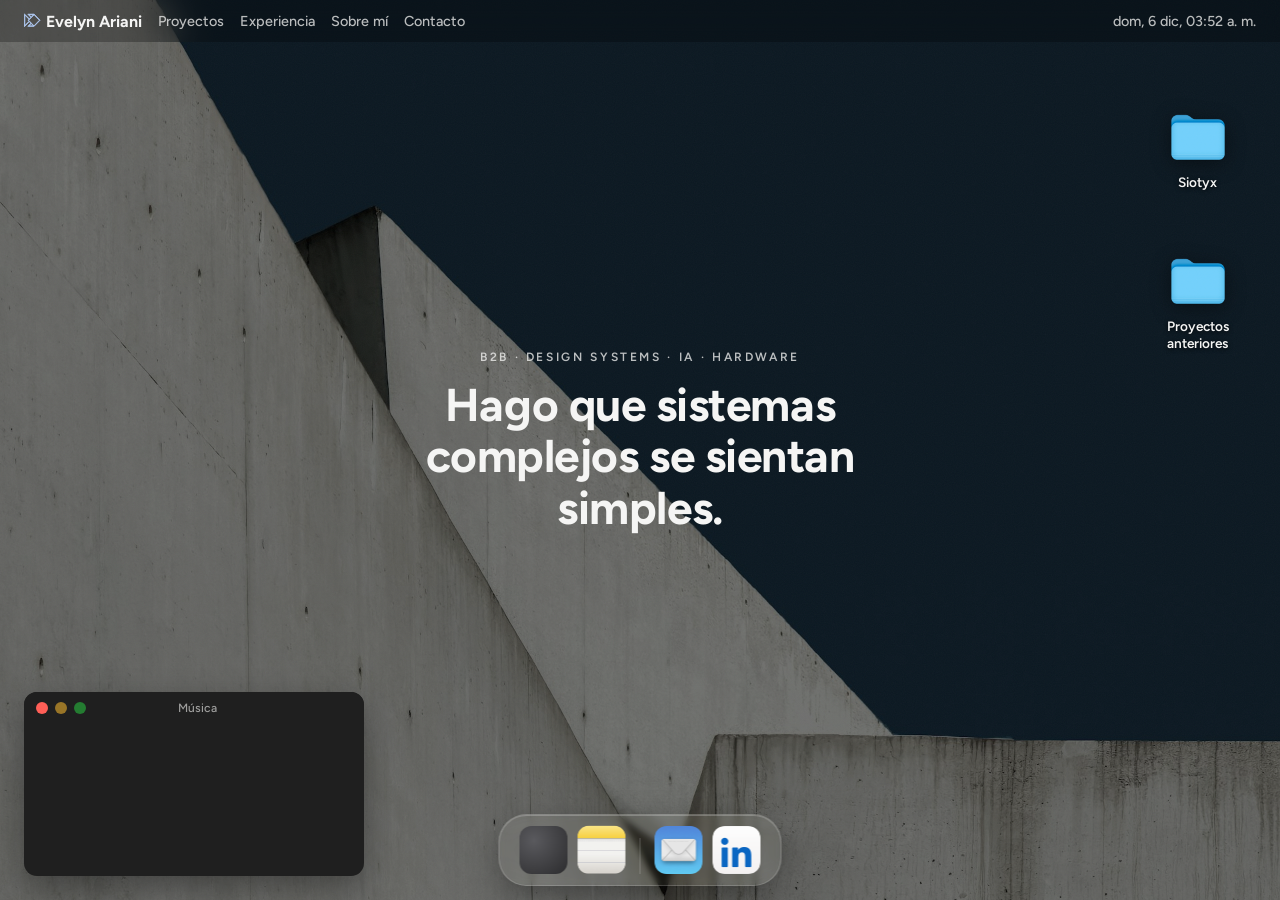
==== index.html @ d2973229 "Cambio texto home y tile mobile" ====
<!DOCTYPE html>
<html lang="es">
<head>
  <meta charset="UTF-8">
  <meta name="viewport" content="width=device-width, initial-scale=1.0">
  <title>Evelyn Ariani · Diseñadora UX/UI · B2B + Hardware</title>
  <meta name="description" content="Diseño productos para sistemas B2B complejos conectados a hardware, integrando arquitectura, design system y desarrollo en una misma mirada. Un proceso potenciado por IA para simplificar complejidad.">

  <!-- ═══ OPEN GRAPH ═══
       Es lo que leen LinkedIn / WhatsApp / Slack cuando pegás el link.
       Sin estas etiquetas el preview sale como una tarjeta vacía.
       Las URLs de og: TIENEN que ser absolutas: el bot que las lee no está
       "dentro" del sitio, así que una ruta relativa no la puede resolver. -->
  <meta property="og:type" content="website">
  <meta property="og:title" content="Evelyn Ariani · Diseñadora UX/UI · B2B + Hardware">
  <meta property="og:description" content="Diseño productos para sistemas B2B complejos conectados a hardware, integrando arquitectura, design system y desarrollo en una misma mirada. Un proceso potenciado por IA para simplificar complejidad.">
  <meta property="og:url" content="https://evelynarianiescalante.github.io/Portfolio/">
  <meta property="og:image" content="https://evelynarianiescalante.github.io/Portfolio/assets/images/og-preview.jpg">
  <meta property="og:image:alt" content="Escritorio del portfolio de Evelyn Ariani Escalante">
  <meta name="twitter:card" content="summary_large_image">

  <!-- Tipografía: Figtree -->
  <!-- ═══ FAVICON ═══
       El SVG es el principal (nítido a cualquier tamaño y pesa nada);
       el PNG de 32 es el plan B para Safari, que no acepta SVG acá;
       el de 180 es el que usa iOS al "Agregar a pantalla de inicio". -->
  <link rel="icon" type="image/svg+xml" href="assets/icons/favicon.svg">
  <link rel="icon" type="image/png" sizes="32x32" href="assets/icons/favicon-32.png">
  <link rel="apple-touch-icon" href="assets/icons/favicon-180.png">

  <link rel="preconnect" href="https://fonts.googleapis.com">
  <link rel="preconnect" href="https://fonts.gstatic.com" crossorigin>
  <link href="https://fonts.googleapis.com/css2?family=Figtree:wght@400;500;600;700&display=swap" rel="stylesheet">

  <!-- Estilos, de lo general a lo específico:
       base (tokens) → layout → componentes → página -->
  <!-- ═══ ¿QUÉ ES EL ?v=1 DE LOS CSS? ═══
       Los navegadores guardan los CSS en caché para no bajarlos cada vez.
       El problema: si cambiás el CSS pero el nombre del archivo sigue igual,
       el navegador reusa el viejo y el sitio se ve roto (HTML nuevo + estilos
       viejos = todo desalineado y sin fondo).
       Al agregarle ?v=1 la URL cambia, así que el navegador lo trata como un
       archivo nuevo y lo baja sí o sí.
       REGLA: cada vez que toques un CSS y publiques, subí el número: v=2, v=3…
       Es lo único que hay que acordarse. -->
  <link rel="stylesheet" href="css/base/reset.css?v=55">
  <link rel="stylesheet" href="css/base/variables.css?v=55">
  <link rel="stylesheet" href="css/base/tipografia.css?v=55">
  <link rel="stylesheet" href="css/layout/escritorio.css?v=55">
  <link rel="stylesheet" href="css/layout/menubar.css?v=55">
  <link rel="stylesheet" href="css/components/icono-escritorio.css?v=55">
  <link rel="stylesheet" href="css/components/ventana.css?v=55">
  <link rel="stylesheet" href="css/components/dock.css?v=55">
  <link rel="stylesheet" href="css/pages/home.css?v=59">
</head>

<body>

  <div class="escritorio">

    <!-- ═══ BARRA DE MENÚ: estética macOS + navegación real ═══ -->
    <header class="menubar">
      <!-- El nombre salió de adentro del <nav>: no es un link de navegación,
           y así puede quedarse en la barra cuando el menú se pliega en celular.
           El pez va INLINE (no como <img>): así no genera otra petición al
           servidor y hereda contexto de CSS si algún día hace falta. El nombre
           sigue siendo texto vivo: seleccionable, indexable, accesible.
           aria-hidden en el SVG: es decorativo, el nombre ya dice quién es. -->
      <a class="menubar__nombre" href="index.html" aria-label="Ir al inicio">
        <svg class="menubar__logo" viewBox="0 0 20 18" fill="none" xmlns="http://www.w3.org/2000/svg" aria-hidden="true">
          <path fill-rule="evenodd" clip-rule="evenodd" d="M11.8899 15.7312L18.8574 8.52076L11.8899 1.31307L4.50245 1.45408L8.0655 5.1203L6.28398 6.8829L0.459763 1.10156V16.1542L6.28398 10.1409L8.0655 12.1002L4.50245 15.7312H11.8899ZM11.8899 2.15912L18.1121 8.52076L11.7656 15.1385L5.41384 8.52076L11.8899 2.15912ZM5.77007 2.01812L8.47662 4.66202L11.0804 2.01812H5.77007ZM5.77007 15.1385L8.47662 12.4527L11.0804 15.1385H5.77007ZM1.04219 2.44114L5.90711 7.41168L4.70801 8.52076L5.90711 9.77357L0.939404 14.7441L1.04219 2.44114Z" fill="#B0CAF3" stroke="#B0CAF3" stroke-width="0.919883"/>
        </svg>
        Evelyn Ariani
      </a>

      <!-- Menú final acordado (2026-08-15): Proyectos · Experiencia ·
           Sobre mí · Contacto. Se quitaron "UX/UI Designer" (el rol ya se
           cuenta en el hero y en Sobre mí) y "Sistema de diseño" (era un
           link muerto a una página que no existe; cuando la página exista,
           se vuelve a agregar acá). -->
      <nav class="menubar__izq" id="menu-principal" aria-label="Navegación principal">
        <a class="menubar__link" href="pages/casos-de-estudio/index.html">Proyectos</a>
        <!-- Abre la ventana del CV (Perfil profesional), como el ícono de
             Notas del dock: dos caminos al mismo lugar, está bien — el menú
             es la navegación formal, el dock la lúdica. -->
        <a class="menubar__link" href="#" data-ventana="ventana-notas">Experiencia</a>
        <!-- data-ventana: el JS abre cualquier elemento que tenga este atributo. -->
        <a class="menubar__link" href="#" data-ventana="ventana-sobre-mi-app">Sobre mí</a>
        <a class="menubar__link" href="mailto:evelynescalante.25@gmail.com">Contacto</a>
      </nav>

      <div class="menubar__der">
        <span id="reloj">--:--</span>
        <!-- Botón hamburguesa: solo se ve en celular (lo enciende el CSS).
             aria-expanded le cuenta a los lectores de pantalla si el menú
             está abierto o cerrado; aria-controls, a qué menú controla.
             Los tres <span> son las tres rayitas. -->
        <button class="menubar__hamburguesa"
                id="boton-menu"
                aria-controls="menu-principal"
                aria-expanded="false"
                aria-label="Abrir menú">
          <span></span><span></span><span></span>
        </button>
      </div>
    </header>

    <!-- ═══ HERO CENTRAL (a futuro: tu imagen en b/n) ═══ -->
    <div class="centro">
      <p class="centro__rol">B2B · Design Systems · IA · Hardware </p>
      <h1>Hago que sistemas complejos se sientan simples.</h1>
    </div>

    <!-- ═══ ÍCONOS DEL ESCRITORIO: columna ordenada a la derecha ═══
         Jerarquía deliberada: dos carpetas que cuentan la historia
         (Siotyx = destacado, Proyectos anteriores = recorrido)
         + Design System y Sobre mí como items propios. -->

    <button class="icono" id="icono-siotyx" data-ventana="ventana-siotyx">
      <img class="icono__folder" src="assets/icons/escritorio/folder.png" alt="">
      <span class="icono__label">Siotyx</span>
    </button>

    <button class="icono" id="icono-anteriores" data-ventana="ventana-anteriores">
      <img class="icono__folder" src="assets/icons/escritorio/folder.png" alt="">
      <span class="icono__label">Proyectos anteriores</span>
    </button>

    <!-- OCULTO hasta que exista el caso (2026-08-21, modo búsqueda laboral):
         un portfolio sin promesas vacías se ve terminado. Para reactivar:
         borrar el atributo hidden. -->
    <button class="icono" id="icono-ds" data-ventana="ventana-ds" hidden>
      <span class="icono__thumb thumb--placeholder"></span>
      <span class="icono__label">Design System</span>
    </button>

    <!-- Ícono "Sobre mí" del escritorio: SACADO a pedido de Evelyn (2026-08-06).
         La ventana sigue existiendo y se abre desde el memoji del dock, que ya
         cumple esa función. Para volver a ponerlo, descomentá este bloque y la
         regla #icono-sobre-mi en css/pages/home.css.
    <button class="icono" id="icono-sobre-mi" data-ventana="ventana-sobre-mi-app">
      <span class="icono__thumb thumb--placeholder"></span>
      <span class="icono__label">Sobre mí</span>
    </button>
    -->

    <!-- ═══ VENTANA FINDER: Siotyx (proyecto destacado) ═══ -->
    <section class="ventana" id="ventana-siotyx">
      <div class="ventana__barra" data-arrastra>
        <button class="semaforo semaforo--cerrar" data-cierra aria-label="Cerrar"></button>
        <span class="semaforo semaforo--min"></span>
        <span class="semaforo semaforo--max"></span>
        <!-- data-corto: la versión breve del título, para celular. El CSS la
             usa cuando esta barra deja de ser una ventana y pasa a ser el
             rótulo de una sección (ver css/pages/home.css). Así el texto
             sigue viviendo en el HTML y no escondido dentro de una regla. -->
        <span class="ventana__titulo" data-corto="Proyecto Siotyx">Siotyx · plataforma B2B de logística con RFID</span>
      </div>
      <div class="finder__grid">
        <!-- Core dejó de ser un proyecto propio: ahora se cuenta dentro del Design System. -->
        <!-- Tiles con imagen: dentro del Finder se muestra el trabajo, no carpetas. -->
        <!-- Retail primero (2026-10-09): caso completo publicado. -->
        <button class="finder__item finder__item--thumb" data-ventana="ventana-retail" data-directo="pages/casos-de-estudio/retail.html">
          <span class="finder__thumb fthumb--retail"></span>
          <span>Retail</span>
        </button>
        <button class="finder__item finder__item--thumb" data-ventana="ventana-transporte" data-directo="pages/casos-de-estudio/transporte.html">
          <span class="finder__thumb fthumb--transporte"></span>
          <span>Transporte</span>
        </button>
        <!-- ⚠️ OJO: el Design System aparece en DOS lugares del HTML, a propósito.
             · Como ícono suelto del escritorio (#icono-ds, más arriba) → solo desktop
             · Como tile de esta carpeta (este bloque)                 → solo celular
             Es la única manera de que en el celular quede en la MISMA FILA que
             Transporte y Retail (para compartir fila hay que compartir grilla, y
             eso no se puede hacer solo con CSS) sin cambiar el escritorio.
             Si algún día le cambiás el nombre, cambialo en los dos lados. -->
        <button class="finder__item finder__item--thumb solo-movil" data-ventana="ventana-ds" hidden>
          <span class="finder__thumb fthumb--pendiente"></span>
          <span>Design System</span>
        </button>
      </div>
    </section>

    <!-- ═══ VENTANA FINDER: Proyectos anteriores ═══
         Solo nombres de PRODUCTO acá dentro. Los nombres de empleadores
         viven únicamente en la ventana Notas (experiencia). -->

    <section class="ventana" id="ventana-anteriores">
      <div class="ventana__barra" data-arrastra>
        <button class="semaforo semaforo--cerrar" data-cierra aria-label="Cerrar"></button>
        <span class="semaforo semaforo--min"></span>
        <span class="semaforo semaforo--max"></span>
        <span class="ventana__titulo">Proyectos anteriores</span>
      </div>
      <div class="finder__grid">
        <button class="finder__item finder__item--thumb" data-ventana="ventana-health" data-directo="pages/casos-de-estudio/health-app.html">
          <span class="finder__thumb fthumb--health"></span>
          <!-- Etiquetas cortas, como apps de un teléfono. El nombre completo
               vive en la vista previa y en la página del caso. -->
          <span>Health App</span>
        </button>
        <button class="finder__item finder__item--thumb" data-ventana="ventana-wifi" data-directo="pages/casos-de-estudio/wifi-marketing.html">
          <span class="finder__thumb fthumb--wifi"></span>
          <span>WiFi</span>
        </button>
        <button class="finder__item finder__item--thumb" data-ventana="ventana-pedidos" data-directo="pages/casos-de-estudio/pedidos-gestion.html">
          <span class="finder__thumb fthumb--pedidos"></span>
          <span>Pedidos</span>
        </button>
        <button class="finder__item finder__item--thumb" data-ventana="ventana-aika" data-directo="pages/casos-de-estudio/aika.html">
          <span class="finder__thumb fthumb--aika"></span>
          <span>AIKA</span>
        </button>
      </div>
    </section>

    <!-- ═══ VENTANA SOBRE MÍ: la persona (se abre desde el memoji) ═══ -->
    <section class="ventana" id="ventana-sobre-mi-app">
      <div class="ventana__barra" data-arrastra>
        <button class="semaforo semaforo--cerrar" data-cierra aria-label="Cerrar"></button>
        <span class="semaforo semaforo--min"></span>
        <span class="semaforo semaforo--max"></span>
        <span class="ventana__titulo">Sobre mí</span>
      </div>
      <div class="sobremi__cuerpo">
        <div class="sobremi__ficha">
          <!-- ═══ AVATAR CON SWITCH ═══
               Dos capas apiladas (el memoji y la foto real) y un botón que
               alterna cuál se ve. El botón nace oculto y JS lo muestra SOLO si
               la foto real carga bien: mientras no exista el archivo, la
               ventana se ve exactamente como antes.

               PARA ACTIVARLO: guardá tu foto en
               assets/images/sobre-mi/profile-photo.jpg
               Nada más. El botón aparece solo. -->
          <div class="sobremi__avatar">
            <video class="sobremi__foto sobremi__foto--avatar visible"
                   src="assets/images/sobre-mi/memoji.mp4"
                   autoplay loop muted playsinline aria-label="Memoji de Evelyn"></video>
            <img class="sobremi__foto sobremi__foto--real"
                 src="assets/images/sobre-mi/profile-photo.jpg"
                 alt="Foto de Evelyn Ariani Escalante">
            <button class="sobremi__switch" type="button" hidden
                    aria-label="Cambiar entre foto y avatar" aria-pressed="false">
              <svg viewBox="0 0 24 24" width="14" height="14" fill="none"
                   stroke="currentColor" stroke-width="2.3"
                   stroke-linecap="round" stroke-linejoin="round" aria-hidden="true">
                <polyline points="23 4 23 10 17 10"/>
                <polyline points="1 20 1 14 7 14"/>
                <path d="M3.51 9a9 9 0 0 1 14.85-3.36L23 10"/>
                <path d="M1 14l4.64 4.36A9 9 0 0 0 20.49 15"/>
              </svg>
            </button>
          </div>
          <div class="sobremi__datos">
            <p><span class="sobremi__label">Nombre</span> Evelyn Ariani Escalante</p>
            <p><span class="sobremi__label">Rol</span> UX/UI Designer Ssr</p>
            <p><span class="sobremi__label">Mail</span> <a href="mailto:evelynescalante.25@gmail.com">evelynescalante.25@gmail.com</a></p>
          </div>
        </div>
        <div class="sobremi__bio">
          <p>Mi pasión por lo visual comenzó desde chica, con el dibujo y la pintura.
          Ese interés por lo creativo lo conecté a la tecnología a través de los
          videojuegos: principalmente por sus gráficos e historias.</p>
          <p>Cuando descubrí el UX/UI encontré la unión perfecta: la estética del
          diseño con el desafío de hacer que los productos digitales funcionen de
          forma eficiente y ayuden a las personas.</p>
          <p>Hoy diseño software B2B complejo en industrias como salud, retail y
          logística, construyendo design systems desde cero. Lo que más me define:
          llevar lo digital al mundo físico, diseñando para dispositivos y
          contextos reales de uso.</p>
        </div>

        <!-- Gustos como lista (antes era un párrafo con puntos medios):
             semánticamente SON items separados, y así en celular cada uno
             puede ser su propia tarjetita en grilla. -->
        <ul class="sobremi__gustos">
          <li>🧉 Mate</li>
          <li>🎧 Música</li>
          <li>🎮 Videojuegos</li>
          <li>⚽️🏑 Fútbol y hockey</li>
        </ul>

        <!-- ═══ CÓMO TRABAJO ═══
             ⚠️ EVELYN: este texto es una propuesta. Leelo con calma y cambiá
             lo que no te represente — habla de vos, tiene que sonarte tuyo. -->
        <section class="sobremi__seccion">
          <h3>Cómo trabajo</h3>
          <!-- El div permite que en celular el título quede AFUERA de la
               tarjeta (como los rótulos del CV) y el texto adentro. En
               escritorio es transparente: no cambia nada. -->
          <div class="sobremi__card">
            <p>Aprendí a programar lo suficiente como para dejar de entregar
            mockups estáticos. Este portfolio está hecho a mano en HTML y CSS,
            versionado en Git, trabajando con Claude como par técnico.</p>
            <p>No me volvió desarrolladora: me volvió una diseñadora que puede
            poner algo funcionando delante de un dev, en vez de una imagen.</p>
          </div>
        </section>

        <!-- ═══ UBICACIÓN ═══
             Mapa embebido de Google SIN clave de API: la URL con
             ?output=embed funciona sin registrarse ni pagar nada.
             (La API oficial de Google Maps Embed sí pide una clave.)
             loading="lazy" = el mapa no se descarga hasta que se acerca a
             la pantalla, así no frena la carga del resto del sitio.
             Si algún día dejara de andar, la alternativa es OpenStreetMap:
             https://www.openstreetmap.org/export/embed.html?bbox=-58.53,-34.71,-58.33,-34.53&marker=-34.60,-58.44 -->
        <section class="sobremi__seccion sobremi__mapa">
          <h3>Ubicación</h3>
          <div class="mapa">
            <iframe
              src="https://maps.google.com/maps?q=Ciudad%20Aut%C3%B3noma%20de%20Buenos%20Aires%2C%20Argentina&z=11&output=embed"
              title="Mapa de Ciudad Autónoma de Buenos Aires"
              loading="lazy" referrerpolicy="no-referrer-when-downgrade"></iframe>
            <a class="mapa__link" target="_blank" rel="noopener"
               href="https://www.google.com/maps/place/Ciudad+Aut%C3%B3noma+de+Buenos+Aires">
              Abrir en Maps
              <svg viewBox="0 0 24 24" width="12" height="12" fill="none" stroke="currentColor"
                   stroke-width="2.4" stroke-linecap="round" stroke-linejoin="round" aria-hidden="true">
                <path d="M18 13v6a2 2 0 0 1-2 2H5a2 2 0 0 1-2-2V8a2 2 0 0 1 2-2h6"/>
                <polyline points="15 3 21 3 21 9"/><line x1="10" y1="14" x2="21" y2="3"/>
              </svg>
            </a>
          </div>
          <p class="sobremi__lugar">Capital Federal, Buenos Aires · Argentina</p>
        </section>
      </div>
    </section>

    <!-- ═══ VENTANA NOTES: el CV (experiencia + educación) ═══ -->
    <section class="ventana" id="ventana-notas">
      <div class="ventana__barra" data-arrastra>
        <button class="semaforo semaforo--cerrar" data-cierra aria-label="Cerrar"></button>
        <span class="semaforo semaforo--min"></span>
        <span class="semaforo semaforo--max"></span>
        <span class="ventana__titulo">Perfil profesional</span>
      </div>
      <div class="notas__cuerpo">
        <aside class="notas__sidebar">
          <button class="notas__item activo" data-nota="experiencia">
            <strong>Experiencia</strong>
            <span>Supply Solutions, Cober…</span>
          </button>
          <button class="notas__item" data-nota="educacion">
            <strong>Educación</strong>
            <span>Coderhouse, No Country…</span>
          </button>
          <button class="notas__item" data-nota="skills">
            <strong>Skills</strong>
            <span>Herramientas e idiomas</span>
          </button>

          <!-- ═══ CTA: DESCARGAR EL CV ═══
               PARA ACTIVARLO, DOS PASOS:
               1) Guardá el PDF en assets/docs/ con este nombre exacto:
                  cv-evelyn-ariani-escalante.pdf
               2) Borrá la palabra "hidden" de la línea de abajo. -->
          <a class="notas__cta"
             href="assets/docs/cv-evelyn-ariani-escalante.pdf"
             download="CV-Evelyn-Ariani-Escalante.pdf">
            <span class="notas__cta__flecha" aria-hidden="true">↓</span>
            Descargar CV
          </a>
        </aside>

        <div class="notas__contenido" id="nota-experiencia">
          <p class="notas__resumen">Diseñadora UX/UI especializada en la arquitectura de
          sistemas y la simplificación de flujos complejos. Conecto estrategia de negocio
          con la empatía de usuario, logrando diseños que convierten caos en soluciones
          intuitivas y eficientes.</p>

          <article class="notas__puesto">
            <img class="notas__logo" src="assets/images/sobre-mi/logos/supply-logo.png" alt="Logo de Supply Solutions">
            <div class="notas__puesto-info">
            <h3>UX/UI Designer Ssr · Supply Solutions</h3>
            <p class="notas__meta">Buenos Aires, Argentina · Mar 2026 – Actualidad</p>
            <ul>
              <li>Diseño end-to-end de plataforma B2B de logística conectada a hardware RFID: 3 productos en versiones web y mobile.</li>
              <li>Creación y mantenimiento de un design system desde cero: tokens, componentes y documentación para toda la plataforma.</li>
              <li>Diseño de ilustraciones de producto para simplificar información técnica compleja.</li>
              <li>Diseño de interfaces integradas con equipos físicos (scanners RFID, portales), contemplando contextos y condiciones reales de uso.</li>
              <li>Trabajo directo con desarrolladores en metodologías ágiles, con acuerdos de alcance con referentes técnicos y diseños especificados con anotaciones en Figma.</li>
              <li>Incorporación de herramientas de IA al flujo de trabajo, acelerando la exploración en etapas tempranas.</li>
              <li>Prototipado y motion en Figma para validar interacciones antes del desarrollo.</li>
            </ul>
          </div>
          </article>

          <article class="notas__puesto">
            <img class="notas__logo" src="assets/images/sobre-mi/logos/cober-logo.png" alt="Logo de Cober Medicina Privada">
            <div class="notas__puesto-info">
            <h3>UX/UI Designer Ssr · Cober Medicina Privada</h3>
            <p class="notas__meta">Capital Federal · Abr 2025 – Feb 2026</p>
            <ul>
              <li>Análisis UX de flujos existentes y detección de problemas de usabilidad.</li>
              <li>Reestructuración de arquitectura de información mediante card sorting.</li>
              <li>Colaboración con desarrollo y marketing: coherencia visual y tono.</li>
              <li>Encuestas de satisfacción y email marketing.</li>
              <li>Documentación de buenas prácticas y aportes al futuro design system.</li>
              <li>Wireframes de baja y alta fidelidad, mobile y desktop (SaaS).</li>
            </ul>
          </div>
          </article>

          <article class="notas__puesto">
            <img class="notas__logo" src="assets/images/sobre-mi/logos/micemark-logo.png" alt="Logo de Micemark">
            <div class="notas__puesto-info">
            <h3>UX/UI Designer Freelance · Micemark</h3>
            <p class="notas__meta">Remoto, Argentina · Ago 2023 – Mar 2025</p>
            <ul>
              <li>Diseño de landing pages, e-commerce y páginas web responsive.</li>
              <li>Creación y mantenimiento de design systems, con autolayout y prototipado.</li>
              <li>Research y benchmark.</li>
              <li>Estimaciones de tiempo y reuniones con clientes.</li>
            </ul>
          </div>
          </article>

          <article class="notas__puesto">
            <img class="notas__logo" src="assets/images/sobre-mi/logos/sisu-logo.png" alt="Logo de SISU Technologies">
            <div class="notas__puesto-info">
            <h3>UX/UI Designer Jr · SISU Technologies</h3>
            <p class="notas__meta">Remoto, México · May 2024 – Nov 2024</p>
            <ul>
              <li>Diseño UX/UI para aplicaciones B2B: pantallas interactivas y reportes.</li>
              <li>Research, user stories, arquitectura de información y benchmark.</li>
              <li>Metodologías ágiles por sprints, MVP y workshops con clientes.</li>
              <li>Industrias: salud, hardware de automatización y conectividad.</li>
              <li>Diseño de dashboards y visualización de datos, con crosschecks constantes con desarrollo para alinear decisiones y optimizar componentes UI.</li>
            </ul>
          </div>
          </article>

          <article class="notas__puesto">
            <img class="notas__logo" src="assets/images/sobre-mi/logos/fidooo-logo.png" alt="Logo de Fidooo Engineering">
            <div class="notas__puesto-info">
            <h3>UI Designer Jr · Fidooo Engineering</h3>
            <p class="notas__meta">Remoto, Bolivia · Oct 2023 – May 2024</p>
            <ul>
              <li>Diseño y optimización de design systems, aplicando Atomic Design y prototipado en Figma.</li>
              <li>Branding y material gráfico para redes sociales, en colaboración con el equipo de marketing.</li>
            </ul>
          </div>
          </article>
        </div>

        <div class="notas__contenido" id="nota-educacion" style="display:none">
          <h3>Educación</h3>
          <ul class="notas__lista">
            <li><img class="notas__logo notas__logo--sm" src="assets/images/sobre-mi/logos/coderhouse-logo.png" alt="Logo de Coderhouse"><div><strong>Desarrollo Web</strong><br>Coderhouse · Mar 2025 – Jun 2025 · Finalizado</div></li>
            <li><img class="notas__logo notas__logo--sm" src="assets/images/sobre-mi/logos/nocountry-logo.png" alt="Logo de No Country"><div><strong>Prácticas UX/UI (emulación)</strong><br>No Country · Ago 2023 – Sep 2023 · Finalizado</div></li>
            <li><img class="notas__logo notas__logo--sm" src="assets/images/sobre-mi/logos/coderhouse-logo.png" alt="Logo de Coderhouse"><div><strong>Fundamentos del Diseño Gráfico</strong><br>Coderhouse · Jun 2023 – Ago 2023 · Finalizado</div></li>
            <li><img class="notas__logo notas__logo--sm" src="assets/images/sobre-mi/logos/coderhouse-logo.png" alt="Logo de Coderhouse"><div><strong>Carrera de Diseño UX/UI</strong><br>Coderhouse · Abr 2022 – Jun 2023 · Finalizado</div></li>
            <li><img class="notas__logo notas__logo--sm" src="assets/images/sobre-mi/logos/s21-logo.png" alt="Logo de Universidad Siglo 21"><div><strong>Lic. Diseño y Animación Digital</strong><br>Universidad Siglo 21 · Mar 2020 – Oct 2020 · No finalizada</div></li>
          </ul>
        </div>

        <div class="notas__contenido" id="nota-skills" style="display:none">
          <h3>Habilidades</h3>
          <p>Design Systems · Design Tokens · UX Research · Arquitectura de información ·
          User Flows · Wireframing · Prototipado · Motion Design · Visual Design ·
          Atomic Design · Design Thinking y heurísticas · Diseño asistido por IA ·
          Comunicación efectiva y colaboración con desarrollo</p>

          <!-- Herramientas agrupadas por para qué sirven, no en una lista larga:
               un reclutador busca UNA cosa (¿maneja Figma? ¿toca código?) y
               con grupos la encuentra sin leer todo. -->
          <h3>Herramientas</h3>
          <dl class="notas__tools">
            <div>
              <dt>Diseño</dt>
              <dd>Figma (Design, Dev Mode, FigJam, Make) · Framer · Photoshop · Adobe Express</dd>
            </div>
            <div>
              <dt>Research</dt>
              <dd>Optimal Workshop · Mural</dd>
            </div>
            <div>
              <dt>Gestión</dt>
              <dd>Jira · Confluence · Trello</dd>
            </div>
            <div>
              <dt>Desarrollo</dt>
              <dd>VS Code · Git y GitHub · HTML y CSS</dd>
            </div>
            <div>
              <dt>IA</dt>
              <dd>Claude · Claude Code · Conectores MCP (Figma, Jira)</dd>
            </div>
          </dl>

          <h3>Idiomas</h3>
          <p><strong>Inglés:</strong> escrito intermedio-avanzado · oral intermedio.<br>
          <strong>Portugués:</strong> escrito intermedio · oral avanzado.</p>
        </div>
    </section>

    <!-- ═══ VENTANAS DE PROYECTO ═══
         Cada una es un ADELANTO: imagen + dos líneas + link al caso completo.
         El caso completo vivirá como página propia en pages/casos-de-estudio/. -->

    <!-- Ventana de Core: retirada 2026-08-06, su contenido pasó al Design System.
    <section class="ventana ventana--proyecto" id="ventana-core">
      <div class="ventana__barra" data-arrastra>
        <button class="semaforo semaforo--cerrar" data-cierra aria-label="Cerrar"></button>
        <span class="semaforo semaforo--min"></span><span class="semaforo semaforo--max"></span>
        <span class="ventana__titulo">Core</span>
      </div>
      <div class="proyecto__imagen thumb--placeholder">Vista previa del proyecto</div>
      <p class="proyecto__caption">
        <strong>Core</strong>
        La capa transversal de la plataforma: acceso, scanner, gestión de etiquetas
        y ajustes de conectividad. Las verticales se enganchan vía su API.
        <a class="proyecto__link" href="#">Ver caso completo <svg class="proyecto__link__flecha" viewBox="0 0 24 24" fill="none" stroke="currentColor" stroke-width="2.5" stroke-linecap="round" stroke-linejoin="round" aria-hidden="true"><path d="M5 12h13"/><path d="M12 6l6 6-6 6"/></svg></a>
      </p>
    </section>
    -->

    <section class="ventana ventana--proyecto" id="ventana-transporte">
      <div class="ventana__barra" data-arrastra>
        <button class="semaforo semaforo--cerrar" data-cierra aria-label="Cerrar"></button>
        <span class="semaforo semaforo--min"></span><span class="semaforo semaforo--max"></span>
        <span class="ventana__titulo">Transporte</span>
      </div>
      <div class="proyecto__imagen"></div>
      <!-- Caption y ficha: contenido del handoff aprobado (2026-08-15) -->
      <p class="proyecto__caption">
        <strong>Transporte</strong>
        Diseñé desde cero el sistema que convierte un escaneo RFID en cada
        operación de una flota: dar de alta, viajar, pasar por taller y
        auditar.
        <a class="proyecto__link" href="pages/casos-de-estudio/transporte.html">Ver caso completo <svg class="proyecto__link__flecha" viewBox="0 0 24 24" fill="none" stroke="currentColor" stroke-width="2.5" stroke-linecap="round" stroke-linejoin="round" aria-hidden="true"><path d="M5 12h13"/><path d="M12 6l6 6-6 6"/></svg></a>
      </p>
      <dl class="proyecto__meta">
        <div class="proyecto__dato">
          <dt>Rol</dt>
          <dd>UX/UI Designer Ssr</dd>
        </div>
        <div class="proyecto__dato">
          <dt>Plataformas</dt>
          <dd>Mobile · Web </dd>
        </div>
        <div class="proyecto__dato">
          <dt>Alcance</dt>
          <dd>5 sprints  </dd>
        </div>
        <div class="proyecto__dato">
          <dt>Herramientas</dt>
          <dd>Figma · Claude · Jira · Confluence </dd>
        </div>
      </dl>
    </section>

    <section class="ventana ventana--proyecto" id="ventana-retail">
      <div class="ventana__barra" data-arrastra>
        <button class="semaforo semaforo--cerrar" data-cierra aria-label="Cerrar"></button>
        <span class="semaforo semaforo--min"></span><span class="semaforo semaforo--max"></span>
        <span class="ventana__titulo">Retail</span>
      </div>
      <div class="proyecto__imagen"></div>
      <p class="proyecto__caption">
        <strong>Retail</strong>
       Diseño de interfaz B2B para control de inventario con RFID. Rediseñé la experiencia operativa en tienda y depósito para automatizar la búsqueda de productos y la confirmación de stock desde dispositivos móviles y plataforma web.
        <a class="proyecto__link" href="pages/casos-de-estudio/retail.html">Ver caso completo <svg class="proyecto__link__flecha" viewBox="0 0 24 24" fill="none" stroke="currentColor" stroke-width="2.5" stroke-linecap="round" stroke-linejoin="round" aria-hidden="true"><path d="M5 12h13"/><path d="M12 6l6 6-6 6"/></svg></a>
      </p>
      <dl class="proyecto__meta">
        <div class="proyecto__dato">
          <dt>Rol</dt>
          <dd>UX/UI Designer Ssr</dd>
        </div>
        <div class="proyecto__dato">
          <dt>Alcance</dt>
          <dd>Mobile · Web · Lector RFID y Código de barra </dd>
        </div>
        <div class="proyecto__dato">
          <dt>Timeline</dt>
          <dd>Jul 2026 – Oct 2026</dd>
        </div>
        <div class="proyecto__dato">
          <dt>Herramientas</dt>
          <dd>Figma · Claude · Jira · Confluence  </dd>
        </div>
      </dl>
</section>

    <section class="ventana ventana--proyecto" id="ventana-ds">
      <div class="ventana__barra" data-arrastra>
        <button class="semaforo semaforo--cerrar" data-cierra aria-label="Cerrar"></button>
        <span class="semaforo semaforo--min"></span><span class="semaforo semaforo--max"></span>
        <span class="ventana__titulo">Design System</span>
      </div>
      <div class="proyecto__imagen thumb--placeholder">Vista previa del proyecto</div>
      <p class="proyecto__caption">
        <strong>Design system desde cero</strong>
        Tokens, componentes y 13 páginas de documentación para toda la plataforma:
        las verticales de Transporte y Retail, más Core, la capa transversal de
        acceso, scanner, gestión de etiquetas y conectividad. Incluye ilustración
        técnica propia.
        <a class="proyecto__link" href="#">Ver caso completo <svg class="proyecto__link__flecha" viewBox="0 0 24 24" fill="none" stroke="currentColor" stroke-width="2.5" stroke-linecap="round" stroke-linejoin="round" aria-hidden="true"><path d="M5 12h13"/><path d="M12 6l6 6-6 6"/></svg></a>
      </p>
    </section>

    <section class="ventana ventana--proyecto" id="ventana-health">
      <div class="ventana__barra" data-arrastra>
        <button class="semaforo semaforo--cerrar" data-cierra aria-label="Cerrar"></button>
        <span class="semaforo semaforo--min"></span><span class="semaforo semaforo--max"></span>
        <span class="ventana__titulo">Health App Redesign</span>
      </div>
      <!-- Sin thumb--placeholder: este proyecto ya tiene imagen real.
           La ruta está en css/pages/home.css, bajo #ventana-health. -->
      <div class="proyecto__imagen"></div>
      <p class="proyecto__caption">
        <strong>Health App Redesign</strong>
        La salud digital: del caos a la búsqueda de una experiencia intuitiva.
        Rediseño integral basado en research y card sorting: de una app inconsistente
        a una experiencia confiable.
        <a class="proyecto__link" href="pages/casos-de-estudio/health-app.html">Ver caso completo <svg class="proyecto__link__flecha" viewBox="0 0 24 24" fill="none" stroke="currentColor" stroke-width="2.5" stroke-linecap="round" stroke-linejoin="round" aria-hidden="true"><path d="M5 12h13"/><path d="M12 6l6 6-6 6"/></svg></a>
      </p>
      <dl class="proyecto__meta">
        <!-- "Sector" en vez de "Empresa": ubica al lector sin nombrar al cliente. -->
        <div class="proyecto__dato"><dt>Sector</dt><dd>Salud</dd></div>
        <div class="proyecto__dato"><dt>Timeline</dt><dd>Abr 2025 – Feb 2026</dd></div>
        <div class="proyecto__dato"><dt>Rol</dt><dd>UX/UI Designer Ssr</dd></div>
        <div class="proyecto__dato"><dt>Skills</dt><dd>UX Research · UI Design · Prototype · UX Writing</dd></div>
      </dl>
    </section>

    <section class="ventana ventana--proyecto" id="ventana-wifi">
      <div class="ventana__barra" data-arrastra>
        <button class="semaforo semaforo--cerrar" data-cierra aria-label="Cerrar"></button>
        <span class="semaforo semaforo--min"></span><span class="semaforo semaforo--max"></span>
        <span class="ventana__titulo">Sistema WiFi Marketing</span>
      </div>
      <div class="proyecto__imagen"></div>
      <p class="proyecto__caption">
        <strong>Sistema WiFi Marketing</strong>
        WiFi en espacios comerciales: captación y experiencia de conexión.
        <a class="proyecto__link" href="pages/casos-de-estudio/wifi-marketing.html">Ver caso completo <svg class="proyecto__link__flecha" viewBox="0 0 24 24" fill="none" stroke="currentColor" stroke-width="2.5" stroke-linecap="round" stroke-linejoin="round" aria-hidden="true"><path d="M5 12h13"/><path d="M12 6l6 6-6 6"/></svg></a>
      </p>
      <dl class="proyecto__meta">
        <div class="proyecto__dato"><dt>Timeline</dt><dd>Jun 2024 – Oct 2024</dd></div>
        <div class="proyecto__dato"><dt>Rol</dt><dd>UX/UI Designer</dd></div>
        <div class="proyecto__dato"><dt>Skills</dt><dd>Auditoría · Benchmark · UX/UI Design</dd></div>
      </dl>
    </section>

    <section class="ventana ventana--proyecto" id="ventana-pedidos">
      <div class="ventana__barra" data-arrastra>
        <button class="semaforo semaforo--cerrar" data-cierra aria-label="Cerrar"></button>
        <span class="semaforo semaforo--min"></span><span class="semaforo semaforo--max"></span>
        <span class="ventana__titulo">Pedidos &amp; Gestión</span>
      </div>
      <div class="proyecto__imagen"></div>
      <p class="proyecto__caption">
        <strong>Sistema de Pedidos &amp; Gestión</strong>
        Kioscos de autoservicio: el diseño que unifica la experiencia de compra
        y la gestión de stock. Menús jerárquicos con alertas predictivas y branding
        flexible: una experiencia integrada entre hardware y software.
        <a class="proyecto__link" href="pages/casos-de-estudio/pedidos-gestion.html">Ver caso completo <svg class="proyecto__link__flecha" viewBox="0 0 24 24" fill="none" stroke="currentColor" stroke-width="2.5" stroke-linecap="round" stroke-linejoin="round" aria-hidden="true"><path d="M5 12h13"/><path d="M12 6l6 6-6 6"/></svg></a>
      </p>
      <dl class="proyecto__meta">
        <div class="proyecto__dato"><dt>Timeline</dt><dd>May 2024 – Nov 2024</dd></div>
        <div class="proyecto__dato"><dt>Rol</dt><dd>UX/UI Designer</dd></div>
        <div class="proyecto__dato"><dt>Skills</dt><dd>User stories · UX/UI · Prototype · Workshops</dd></div>
      </dl>
    </section>

    <section class="ventana ventana--proyecto" id="ventana-aika">
      <div class="ventana__barra" data-arrastra>
        <button class="semaforo semaforo--cerrar" data-cierra aria-label="Cerrar"></button>
        <span class="semaforo semaforo--min"></span><span class="semaforo semaforo--max"></span>
        <span class="ventana__titulo">AIKA</span>
      </div>
      <div class="proyecto__imagen"></div>
      <p class="proyecto__caption">
        <strong>AIKA</strong>
        Productividad interna: del desorden de las hojas de cálculo a la
        automatización de la gestión de tiempo. Reportes gráficos, to-do list
        con seguimiento e historial de cambios para transparencia.
        <a class="proyecto__link" href="pages/casos-de-estudio/aika.html">Ver caso completo <svg class="proyecto__link__flecha" viewBox="0 0 24 24" fill="none" stroke="currentColor" stroke-width="2.5" stroke-linecap="round" stroke-linejoin="round" aria-hidden="true"><path d="M5 12h13"/><path d="M12 6l6 6-6 6"/></svg></a>
      </p>
      <dl class="proyecto__meta">
        <div class="proyecto__dato"><dt>Timeline</dt><dd>Sep 2024 – Nov 2024</dd></div>
        <div class="proyecto__dato"><dt>Rol</dt><dd>UX/UI Designer</dd></div>
        <div class="proyecto__dato"><dt>Skills</dt><dd>User stories · UX/UI · Prototype · Gráficas de datos</dd></div>
      </dl>
    </section>

    <!-- ═══ WIDGET DE MÚSICA: playlist real de Evelyn vía Spotify Embed ═══
         Con sesión de Spotify se escuchan los temas completos;
         sin sesión, previews de 30 segundos. -->
    <aside class="widget-spotify" id="widget-spotify" aria-label="Playlist de Evelyn en Spotify">
      <div class="widget-spotify__barra">
        <button class="semaforo semaforo--cerrar" data-oculta="dock-spotify" aria-label="Ocultar música"></button>
        <span class="semaforo semaforo--min"></span>
        <span class="semaforo semaforo--max"></span>
        <span class="widget-spotify__titulo">Música</span>
      </div>
      <iframe
        src="https://open.spotify.com/embed/playlist/6aJLhMUbu2CwJkCpsnmhF9?theme=0"
        width="100%" height="152" frameborder="0"
        allow="autoplay; clipboard-write; encrypted-media; fullscreen; picture-in-picture"
        loading="lazy"
        title="Playlist de Evelyn en Spotify"></iframe>
    </aside>

    <!-- ═══ DOCK ═══ -->
    <nav class="dock" aria-label="Dock">
      <button class="dock__app app--sobre-mi" data-ventana="ventana-sobre-mi-app" data-label="Sobre mí" aria-label="Sobre mí">
        <!-- Memoji en loop: autoplay solo funciona si el video está muted;
             playsinline evita que iOS lo abra a pantalla completa -->
        <video src="assets/images/sobre-mi/memoji.mp4" autoplay loop muted playsinline aria-hidden="true"></video>
      </button>
      <!-- Íconos propios de Evelyn, exportados de Figma -->
      <button class="dock__app app--icono" data-ventana="ventana-notas" data-label="CV · Experiencia" aria-label="CV y experiencia">
        <img src="assets/icons/escritorio/notes.png" alt="Notas">
      </button>
      <span class="dock__sep"></span>
      <a class="dock__app app--icono" href="mailto:evelynescalante.25@gmail.com" data-label="Contacto" aria-label="Contacto">
        <img src="assets/icons/escritorio/mail.png" alt="Contacto">
      </a>
      <a class="dock__app app--icono" href="https://www.linkedin.com/in/evelynarianiescalante/" target="_blank" rel="noopener" data-label="LinkedIn" aria-label="LinkedIn">

        <img src="assets/icons/escritorio/linkedin.png" alt="LinkedIn">
      </a>
      <!-- Reabre el widget de música. Nace oculto: solo aparece si el
           visitante cerró el widget (no le roba jerarquía al dock). -->
      <button class="dock__app app--spotify" id="dock-spotify" hidden data-muestra="widget-spotify" data-label="Música" aria-label="Mostrar el reproductor de música">
        <svg viewBox="0 0 24 24" aria-hidden="true"><path fill="#1db954" d="M12 0C5.4 0 0 5.4 0 12s5.4 12 12 12 12-5.4 12-12S18.66 0 12 0zm5.521 17.34c-.24.359-.66.48-1.021.24-2.82-1.74-6.36-2.101-10.561-1.141-.418.122-.779-.179-.899-.539-.12-.421.18-.78.54-.9 4.56-1.021 8.52-.6 11.64 1.32.42.18.479.659.301 1.02zm1.44-3.3c-.301.42-.841.6-1.262.3-3.239-1.98-8.159-2.58-11.939-1.38-.479.12-1.02-.12-1.14-.6-.12-.48.12-1.021.6-1.141C9.6 9.9 15 10.561 18.72 12.84c.361.181.54.78.241 1.2zm.12-3.36C15.24 8.4 8.82 8.16 5.16 9.301c-.6.179-1.2-.181-1.38-.721-.18-.601.18-1.2.72-1.381 4.26-1.26 11.28-1.02 15.721 1.621.539.3.719 1.02.419 1.56-.299.421-1.02.599-1.559.3z"/></svg>
      </button>
      <!-- Behance oculto por ahora; para reactivarlo, quitar este comentario.
      <a class="dock__app app--behance" href="https://www.behance.net/evelynarianiUXer" target="_blank" rel="noopener" title="Behance">Bē</a>
      -->

    </nav>

  </div>

  <!-- JS al final del body: el HTML ya está dibujado cuando corre -->
  <script src="js/components/ventanas.js?v=55"></script>
  <script src="js/components/dock.js?v=55"></script>
  <script src="js/components/menu.js?v=55"></script>
  <script src="js/components/reloj.js?v=55"></script>
  <script src="js/components/avatar-switch.js?v=55"></script>
</body>
</html>
---- css/base/variables.css ----
/* ═══════════════════════════════════════════════
   VARIABLES (TOKENS) — la única fuente de verdad visual
   Igual que las variables de Figma: si un color cambia,
   se cambia acá y se actualiza todo el sitio.

   Convención de nombres: --categoria-variante
   ═══════════════════════════════════════════════ */

:root {

  /* ── Color: fondos del escritorio (oscuro, fotográfico) ── */
  --color-fondo: #161616;
  --color-fondo-alto: #232323;      /* zonas con más luz del gradiente */
  --color-fondo-brillo: #3a3a3a;    /* el "foco" de luz del fondo */

  /* ── Color: texto sobre fondo oscuro ── */
  --color-texto: #f5f5f4;
  --color-texto-suave: rgba(245, 245, 244, 0.75);
  --color-texto-label: rgba(245, 245, 244, 0.85);

  /* ── Color: superficies claras (ventanas) ── */
  --color-superficie: #ffffff;
  --color-superficie-barra: #f6f6f6;
  --color-superficie-lateral: #fafafa;
  /* Fondo de las pantallas con contenido agrupado en tarjetas (celular).
     El truco de iOS: el FONDO es gris y las TARJETAS son blancas. Al revés
     no funciona — una tarjeta #fafafa sobre un fondo #ffffff no se ve, que
     es exactamente lo que nos pasó. */
  --color-fondo-agrupado: #f1f1f4;
  --color-borde-claro: #e5e5e5;

  /* ── Color: texto sobre superficies claras ── */
  --color-tinta: #1d1d1f;
  --color-tinta-suave: #6e6e73;
  --color-tinta-cuerpo: #3a3a3c;

  /* ── Color: acentos del sistema ──
     Azul empolvado (elegido por Evelyn, 2026-08-17). Reemplazó al celeste
     macOS #3c8be0: más sobrio y ADEMÁS más legible — el viejo daba 3.52:1
     de contraste sobre blanco (no pasaba AA para texto normal), este da
     6.18:1. Los tres tonos son la misma familia: oscuro = links/botones/
     íconos, base = hovers, claro = anillo de foco.
     2ª pasada (mismo día): un tonito más claro a pedido de Evelyn.
     #4d6ca0 es el TECHO de claridad — da 5.29:1 en blanco y 4.69:1 en el
     gris agrupado; un paso más y perdía AA sobre el gris. */
  --color-carpeta: #5a7cae;
  --color-carpeta-oscuro: #4d6ca0;
  --color-carpeta-claro: #a3b7d6;
  --color-nota: #f7c948;            /* amarillo de la app Notes */

  /* Rojo de diagnóstico: marca hallazgos y problemas detectados.
     Es de CONTENIDO, distinto del rojo del semáforo de cerrar ventana,
     que es de interfaz. No mezclarlos aunque se parezcan. */
  --color-alerta: #d1453b;
  --color-alerta-tenue: rgba(209, 69, 59, 0.07);

  /* Verde de solución: marca lo que se resolvió. Es el par del rojo de
     diagnóstico — juntos cuentan "esto estaba mal / esto hicimos". */
  --color-exito: #2e9e5b;

  /* ── Color: semáforos de ventana ── */
  --color-semaforo-cerrar: #ff5f57;
  --color-semaforo-min: #febc2e;
  --color-semaforo-max: #28c840;

  /* ── Efecto glass (dock, menubar, íconos modernos) ── */
  --glass-fondo: rgba(255, 255, 255, 0.12);
  --glass-fondo-fuerte: rgba(255, 255, 255, 0.18);
  --glass-borde: rgba(255, 255, 255, 0.25);
  --glass-blur: blur(20px);

  /* ── Tipografía ── */
  --fuente-principal: 'Figtree', -apple-system, sans-serif;

  --texto-xs: 0.719rem;    /* 11.5px — labels de íconos */
  --texto-sm: 0.781rem;    /* 12.5px — menubar, títulos de ventana */
  --texto-base: 0.844rem;  /* 13.5px — cuerpo dentro de ventanas */
  --texto-md: 0.938rem;    /* 15px  — destacados */
  --texto-lg: 1.188rem;    /* 19px  — títulos dentro de ventanas */
  --texto-hero: clamp(1.75rem, 4vw, 2.875rem); /* título central, fluido */

  /* ── Espaciado (escala de 4px, como una grilla de Figma) ── */
  --espacio-1: 0.25rem;   /*  4px */
  --espacio-2: 0.5rem;    /*  8px */
  --espacio-3: 0.75rem;   /* 12px */
  --espacio-4: 1rem;      /* 16px */
  --espacio-5: 1.5rem;    /* 24px */
  --espacio-6: 2rem;      /* 32px */

  /* ── Radios ── */
  --radio-sm: 6px;        /* thumbnails */
  --radio-md: 12px;       /* ventanas, apps del dock */
  --radio-lg: 20px;       /* dock */

  /* ── Sombras ── */
  --sombra-icono: 0 4px 14px rgba(0, 0, 0, 0.45);
  --sombra-ventana: 0 30px 70px rgba(0, 0, 0, 0.55), 0 0 0 0.5px rgba(255, 255, 255, 0.15);

  /* ── Capas (z-index): quién queda arriba de quién ── */
  --capa-escritorio: 1;
  --capa-barra: 50;
  --capa-ventana: 100;
}
---- css/base/tipografia.css ----
/* ═══════════════════════════════════════════════
   TIPOGRAFÍA — Figtree en todo el sitio
   La fuente se carga desde Google Fonts en el <head> del HTML;
   acá solo se define cómo se usa.
   ═══════════════════════════════════════════════ */

body {
  font-family: var(--fuente-principal);
  color: var(--color-texto);
  /* Suavizado de fuente en pantallas Mac: se ve más fino y nítido */
  -webkit-font-smoothing: antialiased;
}

/* Título principal (hero del escritorio) */
h1 {
  font-size: var(--texto-hero);
  font-weight: 700;
  line-height: 1.12;
  letter-spacing: -0.01em; /* apenas más apretado: estándar en títulos grandes */
}

/* Títulos dentro de ventanas */
h2,
h3 {
  font-size: var(--texto-lg);
  font-weight: 700;
  color: var(--color-tinta);
}

/* Cuerpo de texto dentro de ventanas */
p,
li {
  line-height: 1.65;
}
---- css/layout/escritorio.css ----
/* ═══════════════════════════════════════════════
   LAYOUT: ESCRITORIO — el lienzo de toda la home
   Fondo oscuro abstracto con grano fotográfico.
   ═══════════════════════════════════════════════ */

html,
body {
  height: 100%;
}

body {
  background: var(--color-fondo);
  overflow: hidden; /* el escritorio no scrollea: todo vive en una pantalla */
}

.escritorio {
  position: relative;
  width: 100vw;
  height: 100vh;
  /* Wallpaper + un velo oscuro encima para que el texto blanco siga legible.
     ── Por qué el velo es tan alto (55%) ──
     La foto de hormigón es CLARA: en la zona del hero mide 182 de 255 de
     luminancia. Con el velo viejo de 12%, el texto blanco daba 1,8:1 de
     contraste — ilegible (la norma WCAG pide 4,5:1 para texto chico).
     Al 55% da 4,80:1 y pasa. Si bajás este número, revisá el contraste:
     no es una cuestión de gusto, es si se lee o no.
     Los dos linear-gradient iguales son el truco para pintar un color plano
     encima de una imagen: CSS apila los fondos, el primero queda arriba. */
  background:
    linear-gradient(rgba(0, 0, 0, 0.55), rgba(0, 0, 0, 0.55)),
    url('../../assets/images/fondo/background-concretebuild.jpg') center / cover no-repeat,
    var(--color-fondo);
}

/* Grano fotográfico generado por código (SVG de ruido).
   Cuando exista la imagen definitiva (persona en b/n o visual UX),
   se reemplaza todo el fondo por ella. */
.escritorio::before {
  content: "";
  position: absolute;
  inset: 0;
  background-image: url("data:image/svg+xml,%3Csvg xmlns='http://www.w3.org/2000/svg' width='300' height='300'%3E%3Cfilter id='n'%3E%3CfeTurbulence type='fractalNoise' baseFrequency='0.9' numOctaves='2'/%3E%3C/filter%3E%3Crect width='300' height='300' filter='url(%23n)' opacity='0.5'/%3E%3C/svg%3E");
  opacity: 0.07;
  pointer-events: none; /* el grano es decorativo: los clics lo atraviesan */
}

/* ── Texto central del escritorio (hero) ── */
.centro {
  position: absolute;
  top: 50%;
  left: 50%;
  transform: translate(-50%, -55%);
  text-align: center;
  pointer-events: none; /* no bloquea clics a íconos que pasen por detrás */
  max-width: 560px;
  padding: 0 var(--espacio-5);
}

.centro__rol {
  font-size: 0.75rem;
  font-weight: 600;
  letter-spacing: 0.22em;
  text-transform: uppercase;
  color: var(--color-texto-suave);
  margin-bottom: var(--espacio-3);
}

/* ── MÓVIL: el escritorio deja de ser una pantalla fija y pasa a scrollear ──
   En desktop todo vive en una sola pantalla y cada pieza tiene su posición
   absoluta. En un teléfono no entra: los proyectos van uno debajo del otro,
   como la pantalla de inicio de un iPhone, y se scrollea.
   `display: flex` acá permite además reordenar los bloques con `order`
   sin tocar el HTML (ver css/pages/home.css). */
@media (max-width: 700px) {
  body {
    overflow: auto; /* en desktop está en hidden */
  }

  .escritorio {
    height: auto;
    min-height: 100vh;
    display: flex;
    flex-direction: column;
    /* Arriba deja pasar la barra de menú; abajo, el dock.
       El margen lateral acompaña al teléfono, como hace iOS: 16px en
       pantallas compactas, 20px de ~400px para arriba (14 Pro, Pro Max).
       clamp(mínimo, preferido, máximo): entre 390 y 430px de pantalla
       crece suave de 16 a 20. */
    padding: 54px clamp(16px, 16px + (100vw - 390px) * 0.1, 20px) 124px;
  }

  .centro {
    position: static; /* deja de flotar: es el primer bloque de la columna */
    transform: none;
    width: auto;
    max-width: none;
    padding: 0;
    text-align: left;
    margin-bottom: var(--espacio-5);
  }
}
---- css/layout/menubar.css ----
/* ═══════════════════════════════════════════════
   LAYOUT: MENUBAR — barra superior estilo macOS
   Además de estética, es la NAVEGACIÓN REAL del sitio:
   el camino rápido para quien no quiere jugar con el escritorio.
   ═══════════════════════════════════════════════ */

.menubar {
  position: absolute;
  top: 0;
  left: 0;
  right: 0;
  height: 42px;
  display: flex;
  align-items: center;
  gap: var(--espacio-4);
  padding: 0 var(--espacio-5);
  background: rgba(0, 0, 0, 0.25);
  backdrop-filter: var(--glass-blur);
  font-size: 0.9rem; /* 14.4px — legible sin gritar */
  font-weight: 500;
  color: var(--color-texto-suave);
  z-index: var(--capa-barra);
}

.menubar__izq {
  display: flex;
  gap: var(--espacio-4);
  align-items: center;
}

.menubar__nombre {
  font-weight: 700;
  font-size: 1rem;
  color: var(--color-texto);
  /* Lockup pez + nombre: el isotipo SVG con el texto vivo al lado.
     inline-flex los alinea por centro vertical sin trucos.
     gap 5px: lo justo para que respiren pero se lean como UNA marca
     (proximidad: más cerca entre sí que de cualquier otra cosa). */
  display: inline-flex;
  align-items: center;
  gap: 5px;
  /* Ahora es un link a la home: sin subrayado, color firme */
  text-decoration: none;
}

.menubar__logo {
  width: 17px;
  height: auto;
  flex-shrink: 0; /* el pez no se comprime aunque falte espacio */
}

/* Bloque derecho: reloj + hamburguesa.
   `margin-left: auto` se come todo el espacio libre y lo empuja al borde
   derecho — reemplaza al viejo justify-content: space-between, que con tres
   bloques dejaba el menú flotando en el medio. */
.menubar__der {
  margin-left: auto;
  display: flex;
  align-items: center;
  gap: var(--espacio-3);
}

/* ── Botón hamburguesa ──
   Solo existe en celular; en escritorio el menú está siempre desplegado. */
.menubar__hamburguesa {
  display: none;
  width: 30px;
  height: 30px;
  padding: 0;
  border: none;
  background: none;
  cursor: pointer;
  /* Columna de tres rayitas centradas */
  flex-direction: column;
  align-items: center;
  justify-content: center;
  gap: 4px;
}

.menubar__hamburguesa span {
  display: block;
  width: 18px;
  height: 2px;
  border-radius: 2px;
  background: var(--color-texto);
  transition: transform 0.22s ease, opacity 0.18s ease;
}

/* ── Hamburguesa → X ──
   Las rayitas no se reemplazan por otro ícono: se MUEVEN. La de arriba baja
   y rota 45°, la de abajo sube y rota al revés, y la del medio se desvanece.
   El resultado es una X, y la transición entre los dos estados se ve como
   una sola animación continua. */
.menubar__hamburguesa[aria-expanded="true"] span:nth-child(1) {
  transform: translateY(6px) rotate(45deg);
}

.menubar__hamburguesa[aria-expanded="true"] span:nth-child(2) {
  opacity: 0;
}

.menubar__hamburguesa[aria-expanded="true"] span:nth-child(3) {
  transform: translateY(-6px) rotate(-45deg);
}

/* Links de navegación: sobrios, se iluminan al pasar */
.menubar__link {
  transition: color 0.15s ease;
}

.menubar__link:hover {
  color: var(--color-texto);
}

/* ── MÓVIL: la barra se queda con lo esencial ──
   Seis elementos no entran en 390px: se desbordan y se pisan. Se van los dos
   que no son navegación real (el rol, que ya lo dice el hero, y el link a la
   página de Sistema de diseño, que todavía no existe). */
@media (max-width: 700px) {
  .menubar {
    /* fixed y no absolute: ahora la home scrollea, y la barra tiene que
       quedarse arriba, como la barra de estado de un teléfono */
    position: fixed;
    height: 38px;
    padding: 0 var(--espacio-3);
    font-size: 0.78rem;
    /* ⚠️ SIN backdrop-filter, a propósito. Un elemento con backdrop-filter
       se vuelve la "raíz de fondo" de sus descendientes: el panel del menú
       (que es hijo de esta barra) intentaba blurear y solo veía a la barra,
       no a la página — por eso el vidrio no funcionaba y el texto de atrás
       se leía nítido. La barra usa un color casi opaco (se ve igual) y el
       blur de verdad lo hace el panel. */
    backdrop-filter: none;
    -webkit-backdrop-filter: none;
    background: rgba(13, 14, 16, 0.92);
    /* Modelo de capas del celular, explícito:
         contenido de la home  →  en flujo (sin capa)
         barra + su panel      →  300
         apps a pantalla llena →  500+ (lo pone el JS al abrirlas)
       Así el menú SIEMPRE tapa la home, y una app abierta SIEMPRE tapa
       al menú. Antes la barra estaba en 50 y el orden quedaba librado a
       sutilezas de stacking: el panel se abría atrás de los íconos. */
    z-index: 300;
    /* Sin esto la barra crece hacia abajo cuando algo no entra, en vez de
       mantenerse en una línea */
    white-space: nowrap;
  }

  /* Nada de partirse en dos renglones: cada elemento se mantiene entero */
  .menubar__izq > * { white-space: nowrap; }

  .menubar__nombre { font-size: 0.88rem; }

  /* El reloj no se comprime: el JS ya le dejó solo la hora */
  #reloj { flex-shrink: 0; }

  /* Aparece el botón (en escritorio está en display: none) */
  .menubar__hamburguesa { display: flex; }

  /* ── El menú se pliega en un panel desplegable ──
     top: 100% = "arrancá justo donde termina la barra". Nace cerrado y el
     JS le pone la clase .abierto al tocar la hamburguesa. */
  .menubar__izq {
    display: none;
    position: absolute;
    top: 100%;
    left: 0;
    right: 0;
    flex-direction: column;
    align-items: stretch;
    gap: 0;
    padding: var(--espacio-2) var(--espacio-4) var(--espacio-4);
    /* Vidrio esmerilado de verdad: fondo bien translúcido + blur fuerte.
       Lo de abajo se INTUYE (formas y luz del cemento) pero no se LEE.
       El saturate aviva los colores que atraviesan, como hace iOS. */
    background: rgba(16, 17, 20, 0.5);
    /* Mismo criterio que el dock: blur moderado para que el fondo se
       desenfoque pero no se convierta en color plano. */
    backdrop-filter: blur(10px) saturate(140%);
    -webkit-backdrop-filter: blur(10px) saturate(140%);
    border-bottom: 1px solid rgba(255, 255, 255, 0.12);
    box-shadow: 0 12px 28px rgba(0, 0, 0, 0.4);
  }

  .menubar__izq.abierto { display: flex; }

  .menubar__izq .menubar__link {
    padding: 16px 4px; /* filas más aireadas: ~52px de alto de toque */
    font-size: 1rem;
    color: var(--color-texto);
    border-bottom: 1px solid rgba(255, 255, 255, 0.08);
  }

  .menubar__izq .menubar__link:last-child { border-bottom: none; }

  /* El rol no es un link: sirve de encabezado del panel */
  .menubar__izq > span {
    padding: 6px 4px 10px;
    font-size: 0.72rem;
    letter-spacing: 0.1em;
    text-transform: uppercase;
    color: var(--color-texto-suave);
  }

  /* El link que apunta a "#" y no abre ninguna ventana = página pendiente.
     Cuando la página exista y tenga href real, vuelve a aparecer sola. */
  .menubar__link[href="#"]:not([data-ventana]) { display: none; }
}

/* ── TELÉFONOS CHICOS (hasta 380px) ──
   Con el nombre + tres links + el reloj, la barra se desborda por debajo de
   los ~375px. Se va "Contacto": el sobre del dock cumple exactamente esa
   función, así que no se pierde ningún camino. */
@media (max-width: 380px) {
  .menubar {
    font-size: 0.72rem;
    padding: 0 var(--espacio-2);
  }

  .menubar__nombre { font-size: 0.8rem; }
}
---- css/components/icono-escritorio.css ----
/* ═══════════════════════════════════════════════
   COMPONENTE: ÍCONO DE ESCRITORIO
   Dos variantes: carpeta (SVG azul macOS) y thumbnail (foto).
   Las POSICIONES de cada ícono no van acá: van en css/pages/home.css,
   porque son una decisión de la página, no del componente.
   ═══════════════════════════════════════════════ */

.icono {
  position: absolute;
  width: 88px;
  background: none;
  border: none;
  cursor: pointer;
  text-align: center;
  transition: transform 0.15s ease;
  /* Entrada escalonada: cada ícono "aparece" al cargar.
     backwards = antes de arrancar su turno, queda en el estado inicial (invisible) */
  animation: icono-entrada 0.45s ease-out backwards;
}

/* Cada ícono entra un pasito después del anterior */
#icono-siotyx     { animation-delay: 0.15s; }
#icono-anteriores { animation-delay: 0.28s; }
#icono-ds         { animation-delay: 0.41s; }
#icono-sobre-mi   { animation-delay: 0.54s; }

@keyframes icono-entrada {
  from { opacity: 0; transform: translateY(-10px); }
  to   { opacity: 1; transform: none; }
}

/* Rebote de atención estilo macOS: Siotyx (el caso insignia) salta UNA vez,
   un momento después de que todo cargó, invitando al clic.
   Dos animaciones en el mismo elemento: entrada primero, rebote después. */
#icono-siotyx {
  animation:
    icono-entrada 0.45s ease-out 0.15s backwards,
    icono-rebote 0.9s ease-in-out 1.8s;
}

@keyframes icono-rebote {
  0%, 100% { transform: none; }
  18%      { transform: translateY(-16px); }
  36%      { transform: none; }
  52%      { transform: translateY(-8px); }
  68%      { transform: none; }
}

/* Proyectos anteriores responde con UN saltito suave, como un eco:
   invita sin competirle al protagonista */
#icono-anteriores {
  animation:
    icono-entrada 0.45s ease-out 0.28s backwards,
    icono-rebote-suave 0.6s ease-in-out 2.9s;
}

@keyframes icono-rebote-suave {
  0%, 100% { transform: none; }
  40%      { transform: translateY(-9px); }
}

/* Accesibilidad: si la persona configuró su sistema para reducir movimiento,
   respetamos esa preferencia y no animamos nada */
@media (prefers-reduced-motion: reduce) {
  .icono { animation: none !important; }
}

.icono:hover {
  transform: scale(1.06);
}

/* ── Variante thumbnail: cuadro con imagen ── */
.icono__thumb {
  width: 72px;
  height: 54px;
  margin: 0 auto var(--espacio-2);
  border-radius: var(--radio-sm);
  box-shadow: var(--sombra-icono);
  background-size: cover;
  background-position: center;
  display: block;
}

/* ── Variante carpeta: SVG estilo macOS ── */
.icono__folder {
  width: 58px;
  height: 58px;
  object-fit: contain; /* respeta la proporción del ícono, sin estirar */
  margin: 0 auto var(--espacio-2);
  display: block;
  filter: drop-shadow(0 4px 10px rgba(0, 0, 0, 0.4));
}

/* ── Label debajo del ícono ── */
.icono__label {
  font-size: 0.85rem; /* antes 11.5px: se perdía sobre el wallpaper */
  font-weight: 600;
  color: var(--color-texto);
  text-shadow: 0 1px 4px rgba(0, 0, 0, 0.75); /* legible sobre cualquier fondo */
  line-height: 1.25;
  display: block;
}

/* ── TELÉFONOS CHICOS (hasta 380px) ──
   Los tres íconos entran en una fila, pero "Proyectos anteriores" es una
   etiqueta larga para 82px de ancho: se parte en tres renglones y empuja
   hacia abajo. Texto más chico = menos renglones. */
/* ── MÓVIL: sin animaciones de entrada ni rebote ──
   Los íconos del escritorio no se muestran en celular (los reemplazan los
   tiles de cada proyecto), pero se apagan igual sus animaciones: si algún día
   volvemos a mostrarlos, la cascada de entrada y el rebote de atención son
   lenguaje de escritorio — en un teléfono, donde el contenido llega
   scrolleando, solo demoran la lectura. */
@media (max-width: 700px) {
  .icono,
  #icono-siotyx,
  #icono-anteriores {
    animation: none;
  }

  .icono { transition: none; }
  .icono:hover { transform: none; }
}

/* ── MÓVIL: los tres íconos, exactamente del mismo tamaño ──
   En escritorio conviven dos formas: la carpeta es cuadrada (58×58) y el
   thumbnail es apaisado (72×54). Apilados en una columna esa diferencia
   canta: no alinean ni por ancho ni por alto. En celular se igualan a un
   mismo cuadrado y el thumbnail recorta la imagen para llenarlo
   (background-size: cover ya está puesto en el componente).
   Y el texto va alineado a la izquierda, como la columna. */
@media (max-width: 700px) {
  /* Etiquetas centradas bajo el ícono, como en un sistema real */
  .icono { text-align: center; }

  .icono__folder,
  .icono__thumb {
    width: 58px;
    height: 58px;
    margin: 0 auto var(--espacio-2);
  }
}

@media (max-width: 380px) {
  .icono__label {
    font-size: 0.72rem;
    line-height: 1.2;
  }

  .icono__folder,
  .icono__thumb {
    width: 52px;
    height: 52px;
  }
}
---- css/components/ventana.css ----
/* ═══════════════════════════════════════════════
   COMPONENTE: VENTANA
   Base compartida + tres variantes:
   - Finder (grilla de carpetas)
   - Notes (sidebar + contenido)
   - Proyecto (imagen + caption)
   Los TAMAÑOS Y POSICIONES iniciales van en css/pages/home.css.
   ═══════════════════════════════════════════════ */

.ventana {
  position: absolute;
  background: var(--color-superficie);
  border-radius: var(--radio-md);
  box-shadow: var(--sombra-ventana);
  color: var(--color-tinta);
  display: none; /* las ventanas nacen cerradas; JS les pone .abierta */
  flex-direction: column;
  overflow: hidden;
  z-index: var(--capa-ventana);
}

.ventana.abierta {
  display: flex;
}



/* ── Barra de título (también es la zona de arrastre) ── */
.ventana__barra {
  display: flex;
  align-items: center;
  gap: 7px;
  padding: 11px 13px;
  cursor: grab;
  user-select: none; /* que arrastrar no seleccione el texto del título */
  background: var(--color-superficie-barra);
  border-bottom: 1px solid var(--color-borde-claro);
}

.ventana__barra:active {
  cursor: grabbing;
}

.semaforo {
  width: 12px;
  height: 12px;
  border-radius: 50%;
  border: none;
  /* Flecha normal sobre las luces: corta el cursor "agarrar" de la barra
     y no promete clic donde no lo hay (amarillo y verde) */
  cursor: default;
  padding: 0;
  position: relative; /* ancla del área de hover ampliada (::before) */
}

/* Zona de hover ampliada e invisible alrededor de cada luz: los círculos
   miden solo 12px y el cursor "pisaba" la barra entre uno y otro, por eso
   se seguía viendo la mano de agarrar. Con esto cada luz responde unos
   píxeles antes (ley de Fitts: blancos chicos, área efectiva más grande). */
.semaforo::before {
  content: "";
  position: absolute;
  inset: -3px;
}

/* Amarillo y verde en tono "deshabilitado": conservan su color pero
   apagados, para no prometer una acción que no existe */
span.semaforo--min,
span.semaforo--max {
  opacity: 0.55;
}

/* El rojo sí es clickeable: manito de link, como corresponde */
.semaforo--cerrar {
  cursor: pointer;
}

.semaforo--cerrar { background: var(--color-semaforo-cerrar); }
.semaforo--min    { background: var(--color-semaforo-min); }
.semaforo--max    { background: var(--color-semaforo-max); }

/* ── Affordance honesta: de los tres semáforos solo el rojo funciona,
   así que solo el rojo muestra su glifo al hacer hover (como macOS,
   pero sin prometer un minimizar/maximizar que acá no existen). ── */
.semaforo--cerrar {
  position: relative;
}

.semaforo--cerrar::after {
  content: "×";
  position: absolute;
  inset: 0; /* ocupa todo el circulito, para centrar el glifo adentro */
  display: grid;
  place-items: center;
  font-size: 13px;
  font-weight: 700;
  line-height: 1;
  /* La × de la fuente no cae exactamente al centro óptico del círculo:
     se corrige a ojo, subiéndola apenas */
  transform: translateY(-1px);
  color: rgba(77, 0, 4, 0.7); /* bordó oscuro, como el glifo real de macOS */
  opacity: 0;
  transition: opacity 0.1s ease;
}

/* La × aparece al posar el mouse sobre CUALQUIERA de las tres luces,
   igual que macOS trata el grupo como una sola zona de hover.
   :has() se lee: "la barra que contiene un semáforo hovereado". */
.semaforo--cerrar:hover::after,
.ventana__barra:has(.semaforo:hover) .semaforo--cerrar::after,
.widget-spotify__barra:has(.semaforo:hover) .semaforo--cerrar::after {
  opacity: 1;
}

.ventana__titulo {
  flex: 1;
  text-align: center;
  font-size: var(--texto-sm);
  font-weight: 500;
  color: var(--color-tinta-suave);
  margin-right: 50px; /* compensa el ancho de los semáforos para centrar de verdad */
}

/* ═══ Variante FINDER: grilla de carpetas adentro ═══ */

.finder__grid {
  /* Grid de 2 columnas IGUALES que llenan el ancho de la ventana:
     1fr + 1fr = mitad y mitad exactas, sin sobrantes a la derecha */
  display: grid;
  grid-template-columns: repeat(2, 1fr);
  gap: 24px 28px;
  padding: 28px 32px 36px;
  align-items: start; /* cada tile arranca arriba: no se descuelgan entre sí */
}

.finder__item {
  background: none;
  border: none;
  cursor: pointer;
  text-align: center;
  width: 90px;
  transition: transform 0.15s ease;
}

.finder__item:hover {
  transform: scale(1.06);
}

.finder__item .icono__folder {
  width: 48px;
  height: 48px;
  object-fit: contain;
  filter: none; /* dentro de la ventana no necesita sombra proyectada */
}

.finder__item span {
  display: block;
  margin-top: var(--espacio-1);
  font-size: var(--texto-sm);
  font-weight: 500;
  color: var(--color-tinta);
}

/* ── Variante con miniatura: dentro del Finder, los proyectos se muestran
   como tiles con imagen (el trabajo a la vista), no como carpetas ── */
.finder__item--thumb {
  width: 100%; /* ocupa su celda completa del grid */
}

.finder__thumb {
  display: block;
  width: 100%;
  aspect-ratio: 16 / 10;
  border-radius: 8px;
  background-size: cover;
  background-position: center;
  background-color: var(--color-superficie-lateral);
  box-shadow: 0 2px 8px rgba(0, 0, 0, 0.18);
  margin-bottom: 6px;
}

/* ═══ Variante NOTES: sidebar + contenido ═══

   Botón "‹ Notas": no existe en escritorio, donde la lista y el detalle se
   ven al mismo tiempo y no hay a dónde volver. Se enciende en el @media
   de celular, y solo cuando estás dentro de una nota. */

.notas__volver { display: none; }

.notas__cuerpo {
  display: flex;
  flex: 1;
  min-height: 0; /* permite que el contenido scrollee en vez de desbordar */
}

.notas__sidebar {
  width: 180px;
  border-right: 1px solid var(--color-borde-claro);
  background: var(--color-superficie-lateral);
  padding: var(--espacio-2);
  flex-shrink: 0;
  /* Columna flex para poder empujar el CTA del CV al fondo del sidebar
     con margin-top: auto (el "auto" se come todo el espacio libre). */
  display: flex;
  flex-direction: column;
}

.notas__item {
  width: 100%;
  text-align: left;
  border: none;
  background: none;
  padding: 10px 12px;
  border-radius: 8px;
  cursor: pointer;
  font-size: var(--texto-base);
  color: var(--color-tinta);
}

.notas__item strong {
  display: block;
  font-weight: 600;
  margin-bottom: 2px;
}

.notas__item span {
  color: var(--color-tinta-suave);
  font-size: 0.75rem;
}

.notas__item.activo {
  background: color-mix(in srgb, var(--color-nota) 33%, transparent);
}

.notas__contenido {
  flex: 1;
  padding: 22px 26px;
  overflow-y: auto;
  font-size: var(--texto-base);
  color: var(--color-tinta-cuerpo);
}

.notas__contenido h3 {
  margin-bottom: var(--espacio-2);
}

.notas__contenido p {
  margin-bottom: var(--espacio-3);
}

.notas__contenido ul {
  margin: 0 0 var(--espacio-3) 18px;
}

.notas__contenido li {
  margin-bottom: 5px;
}

/* ── CTA de descarga del CV: acción principal de la ventana Notas ──
   margin-top: auto lo pega abajo del sidebar sin importar cuántos
   items haya arriba. */
.notas__cta {
  margin-top: auto;
  display: flex;
  align-items: center;
  /* Ícono + texto CENTRADOS en el botón (corrección de Evelyn, 2026-08-15).
     La regla anterior los alineaba a la izquierda para seguir el eje del
     sidebar, pero un botón primario es una pieza en sí misma: su contenido
     se centra, como cualquier CTA. */
  justify-content: center;
  gap: var(--espacio-2);
  padding: 10px var(--espacio-3);
  border-radius: 8px;
  background: var(--color-carpeta-oscuro);
  color: #fff;
  font-size: var(--texto-sm);
  font-weight: 600;
  text-align: left;
  line-height: 1.2;
  transition: background 0.15s ease, transform 0.15s ease;
}

.notas__cta:hover {
  background: var(--color-carpeta);
  transform: translateY(-1px);
}

/* Foco visible con teclado: obligatorio para accesibilidad.
   :focus-visible aparece solo al navegar con Tab, no al hacer clic. */
.notas__cta:focus-visible {
  outline: 2px solid var(--color-carpeta-claro);
  outline-offset: 2px;
}

.notas__cta__flecha {
  font-size: var(--texto-md);
  line-height: 1;
}

/* ═══ Variante SOBRE MÍ: ficha de presentación (estilo "About me") ═══ */

.sobremi__cuerpo {
  padding: 26px 28px;
  overflow-y: auto;
  min-height: 0;
}

.sobremi__ficha {
  display: flex;
  gap: 18px;
  align-items: center;
  margin-bottom: var(--espacio-5);
}

/* ── Avatar con switch: dos capas apiladas + un botón que alterna ──
   El contenedor define el tamaño; las dos capas se apilan encima con
   position:absolute e inset:0 (= top/right/bottom/left en 0, o sea "ocupá
   todo el contenedor"). Se cruzan por opacidad, no por display, para que la
   transición se pueda animar: display no admite transition. */
.sobremi__avatar {
  position: relative;
  width: 104px;
  height: 104px;
  flex-shrink: 0;
}

.sobremi__foto {
  position: absolute;
  inset: 0;
  width: 100%;
  height: 100%;
  border-radius: var(--radio-md);
  object-fit: cover;
  background: #111;
  opacity: 0;
  transition: opacity 0.25s ease;
}

.sobremi__foto.visible { opacity: 1; }

/* El botoncito de las flechas, abajo a la derecha del avatar */
.sobremi__switch {
  position: absolute;
  right: -5px;
  bottom: -5px;
  width: 26px;
  height: 26px;
  display: flex;
  align-items: center;
  justify-content: center;
  padding: 0;
  border-radius: 50%;
  border: 1.5px solid var(--color-superficie);
  background: var(--color-tinta);
  color: var(--color-superficie);
  cursor: pointer;
  transition: transform 0.15s ease, background 0.15s ease;
}

.sobremi__switch:hover {
  background: var(--color-carpeta-oscuro);
  transform: scale(1.12);
}

.sobremi__switch:focus-visible {
  outline: 2px solid var(--color-carpeta-claro);
  outline-offset: 2px;
}

.sobremi__datos {
  flex: 1;
  font-size: var(--texto-base);
}

.sobremi__datos p {
  display: flex;
  gap: 10px;
  align-items: baseline;
  border-bottom: 1px solid var(--color-borde-claro);
  padding: 7px 0;
  margin: 0;
}

.sobremi__label {
  font-size: 0.68rem;
  font-weight: 600;
  letter-spacing: 0.1em;
  text-transform: uppercase;
  color: var(--color-tinta-suave);
  width: 60px;
  flex-shrink: 0;
}

.sobremi__datos a { color: var(--color-carpeta-oscuro); }
.sobremi__datos a:hover { text-decoration: underline; }

.sobremi__bio {
  font-size: var(--texto-base);
  color: var(--color-tinta-cuerpo);
}

.sobremi__bio p { margin-bottom: var(--espacio-3); }

/* Gustos: en escritorio se ven como la línea de siempre, uno al lado del
   otro. (En celular pasan a tarjetitas en grilla: ver el @media al final.) */
.sobremi__gustos {
  list-style: none;
  display: flex;
  flex-wrap: wrap;
  gap: 4px 14px;
  margin: 0 0 var(--espacio-4);
  padding: 0;
  font-size: var(--texto-base);
  color: var(--color-tinta-cuerpo);
}

/* ═══ Variante PROYECTO: imagen grande + caption ═══ */

.proyecto__imagen {
  height: 340px;
  display: flex;
  align-items: center;
  justify-content: center;
  font-size: var(--texto-base);
  color: rgba(255, 255, 255, 0.55);
  letter-spacing: 0.05em;
  background-size: cover;
  background-position: center;
}

.proyecto__caption {
  padding: var(--espacio-4) 22px 20px;
  font-size: var(--texto-base);
  color: var(--color-tinta-suave);
  line-height: 1.55;
}

.proyecto__caption strong {
  color: var(--color-tinta);
  display: block;
  font-size: var(--texto-md);
  margin-bottom: 3px;
}

/* Ficha técnica: fila de datos duros del proyecto (rol, duración, tools...) */
.proyecto__meta {
  display: flex;
  flex-wrap: wrap;
  gap: var(--espacio-4) var(--espacio-5);
  padding: var(--espacio-3) 22px;
  border-top: 1px solid var(--color-borde-claro);
  background: var(--color-superficie-lateral);
}

.proyecto__dato {
  font-size: 0.75rem;
}

.proyecto__dato dt {
  font-weight: 600;
  letter-spacing: 0.08em;
  text-transform: uppercase;
  color: var(--color-tinta-suave);
  margin-bottom: 2px;
}

.proyecto__dato dd {
  color: var(--color-tinta);
  font-weight: 500;
}

/* Link "ver caso completo": SIEMPRE en su propio renglón.
   ── Por qué se veía mal ──
   Antes era `display: inline-block` con `margin-top`. Un inline-block sigue
   viviendo dentro del renglón de texto, así que ese margen no lo bajaba: le
   agrandaba el alto del renglón. Resultado: el último salto de línea de la
   bajada quedaba enorme y se leía como si fuera otro párrafo.
   ── El arreglo ──
   `display: block` lo saca del renglón de texto y lo baja a uno propio, sin
   importar dónde termine el párrafo de cada proyecto.
   `width: fit-content` hace que la caja mida lo que mide el texto: sin eso un
   block ocupa TODO el ancho y quedaría clickeable media ventana. */
.proyecto__link {
  /* Botón OUTLINED (decisión de Evelyn, 2026-08-17): acción secundaria.
     La jerarquía queda: relleno (Descargar CV) = primaria, contorno
     (Ver caso) = secundaria. Mismo border-radius que el CTA del CV (8px)
     para que se lean como familia.
     display: flex (SIN inline): por fuera es caja de bloque — renglón
     propio, alineado a la izquierda, como el link que reemplaza — y por
     dentro es flex para centrar texto y flecha. Con inline-flex volvía
     al renglón del texto (mismo bug que ya habíamos arreglado acá).
     width: fit-content evita que el bloque ocupe todo el ancho. */
  display: flex;
  align-items: center;
  gap: 7px;
  width: fit-content;
  margin-top: var(--espacio-3);
  padding: 8px var(--espacio-3);
  border: 1.5px solid var(--color-carpeta-oscuro);
  border-radius: 8px;
  font-size: var(--texto-sm);
  font-weight: 600;
  line-height: 1.2;
  color: var(--color-carpeta-oscuro);
  transition: background 0.15s ease, color 0.15s ease, transform 0.15s ease;
}

/* Hover: el outlined se "llena" — patrón clásico de botón secundario.
   El texto pasa a blanco porque el azul de fondo ya no da contraste
   con el azul del texto. */
.proyecto__link:hover {
  background: var(--color-carpeta-oscuro);
  color: #fff;
  transform: translateY(-1px);
}

.proyecto__link:focus-visible {
  outline: 2px solid var(--color-carpeta-claro);
  outline-offset: 2px;
}

/* ── La flecha del botón ──
   Antes era el carácter "→": su grosor lo decidía la FUENTE (finito) y su
   alineado era el del renglón de texto, no el centro del botón. Como SVG,
   el trazo 2.5 pesa igual que el texto en 600 y el flex la centra exacto.
   currentColor = hereda el color del botón, así en hover pasa a blanco
   sola, sin regla extra. */
.proyecto__link__flecha {
  width: 15px;
  height: 15px;
  flex-shrink: 0;
  transition: transform 0.18s ease;
}

/* Micro-animación: en hover la flecha se desliza un pasito a la derecha —
   la señal universal de "esto te lleva a algún lado". Se anima transform
   (no margin/left): transform no recalcula el layout, lo dibuja la GPU. */
.proyecto__link:hover .proyecto__link__flecha {
  transform: translateX(3px);
}


/* ═══ Contenido del CV dentro de la ventana Notas ═══ */

.notas__resumen {
  font-size: var(--texto-base);
  color: var(--color-tinta);
  padding-bottom: var(--espacio-3);
  border-bottom: 1px solid var(--color-borde-claro);
}

/* Cada puesto es una fila: logo fijo a la izquierda, contenido a la derecha.
   El logo lleva flex-shrink: 0 para que nunca se achique cuando el texto
   empuja — es el error más común al poner un ícono al lado de un párrafo. */
.notas__puesto {
  display: flex;
  gap: var(--espacio-3);
  align-items: flex-start;
  padding: var(--espacio-4) 0;
  border-bottom: 1px solid var(--color-borde-claro);
}

.notas__puesto-info { flex: 1; min-width: 0; }

.notas__logo {
  width: 36px;
  height: 36px;
  border-radius: 9px;
  object-fit: contain;
  flex-shrink: 0;
  background: var(--color-superficie-lateral);
  border: 1px solid var(--color-borde-claro);
}

.notas__logo--sm { width: 28px; height: 28px; border-radius: 7px; }

/* Sin logo todavía: cuadradito con la inicial, para que la columna no se
   desarme y todo siga alineado. */
.notas__logo--inicial {
  display: flex;
  align-items: center;
  justify-content: center;
  font-weight: 700;
  font-size: var(--texto-sm);
  color: var(--color-tinta-suave);
}

.notas__puesto:last-child { border-bottom: none; }

.notas__puesto h3 {
  font-size: var(--texto-md);
  color: var(--color-tinta);
  margin-bottom: 2px;
}

/* Fila de lugar y fechas: dato secundario, tipografía más chica y apagada */
.notas__meta {
  font-size: 0.75rem;
  color: var(--color-tinta-suave);
  margin-bottom: var(--espacio-2);
}

/* Las tareas de cada puesto: sin viñetas y al ras del margen izquierdo,
   igual que en celular (decisión de Evelyn, 2026-08-15). Cada tarea es una
   frase corta: el AIRE entre una y otra hace la separación, no el punto.
   Un solo criterio en los dos mundos. */
.notas__puesto ul,
.notas__lista {
  list-style: none;
  margin: 0;
  padding: 0;
}

/* Las tareas escapan de la columna del texto y se alinean con el LOGO
   (el borde izquierdo del bloque). El -48px deshace el corrimiento que
   impone el logo como columna: 36px de logo + 12px de gap del flex.
   Mismo truco que ya usa la versión de celular. Si cambiás el tamaño del
   logo o el gap del .notas__puesto, este número va de la mano. */
.notas__puesto ul {
  margin-left: -48px;
  margin-top: var(--espacio-2);
}

.notas__puesto li,
.notas__lista li { margin-bottom: var(--espacio-2); }

.notas__lista {
  list-style: none;
  margin-left: 0;
}

.notas__lista li {
  display: flex;
  gap: var(--espacio-3);
  align-items: center;
  padding: var(--espacio-2) 0;
  border-bottom: 1px solid var(--color-borde-claro);
  line-height: 1.5;
}

.notas__lista li:last-child { border-bottom: none; }

/* ── Marcador TEMPORAL de contenido a revisar ──
   Naranja a propósito: no es un color del sistema, canta que está de más.
   Cuando el contenido esté aprobado se borra la clase --revisar del HTML
   y el párrafo .notas__aviso de adentro. */
.notas__puesto--revisar {
  border-left: 3px solid #e8833a;
  padding-left: var(--espacio-3);
  background: rgba(232, 131, 58, 0.06);
}

.notas__aviso {
  font-size: 0.7rem;
  font-weight: 600;
  color: #b45f18;
  margin-bottom: var(--espacio-2);
}


/* ═══ Ubicación en la ventana Sobre mí ═══ */

/* Bloque genérico dentro de Sobre mí: separador arriba y un título.
   Lo comparten "Cómo trabajo" y "Ubicación". Si mañana sumás otro bloque,
   le ponés esta clase y ya queda igual que los demás — no hay que copiar CSS. */
.sobremi__seccion {
  margin-top: var(--espacio-5);
  padding-top: var(--espacio-4);
  border-top: 1px solid var(--color-borde-claro);
}

.sobremi__seccion h3 {
  font-size: var(--texto-md);
  color: var(--color-tinta);
  margin-bottom: var(--espacio-3);
}

.sobremi__seccion p {
  font-size: var(--texto-base);
  color: var(--color-tinta-cuerpo);
  line-height: 1.55;
  margin-bottom: var(--espacio-3);
}

.sobremi__mapa h3 {
  font-size: var(--texto-md);
  color: var(--color-tinta);
  margin-bottom: var(--espacio-3);
}

/* El contenedor lleva el redondeo y el recorte; el iframe va suelto adentro.
   Un iframe no respeta border-radius por sí solo: hay que recortarlo desde
   afuera con overflow: hidden. */
.mapa {
  position: relative;
  border-radius: var(--radio-md);
  overflow: hidden;
  border: 1px solid var(--color-borde-claro);
  background: var(--color-superficie-lateral);
  /* 2:1 y no 16:9: la ventana Sobre mí ya trae mucho texto arriba y un mapa
     más alto obliga a scrollear de más. */
  aspect-ratio: 2 / 1;
}

.mapa iframe {
  width: 100%;
  height: 100%;
  border: 0;
  display: block;
}

/* Botón flotante sobre el mapa, como en la referencia */
.mapa__link {
  position: absolute;
  top: 10px;
  left: 10px;
  display: inline-flex;
  align-items: center;
  gap: 6px;
  padding: 7px 11px;
  border-radius: 8px;
  background: var(--color-superficie);
  color: var(--color-carpeta-oscuro);
  font-size: var(--texto-sm);
  font-weight: 600;
  box-shadow: 0 2px 8px rgba(0, 0, 0, 0.18);
}

.mapa__link:hover { background: var(--color-superficie-barra); }

.sobremi__lugar {
  margin-top: var(--espacio-2);
  font-size: var(--texto-sm);
  color: var(--color-tinta-suave);
}


/* Herramientas por categoría: etiqueta chica arriba, lista debajo */
.notas__tools { margin-bottom: var(--espacio-3); }

.notas__tools > div {
  padding: var(--espacio-2) 0;
  border-bottom: 1px solid var(--color-borde-claro);
}

.notas__tools > div:last-child { border-bottom: none; }

.notas__tools dt {
  font-size: 0.68rem;
  font-weight: 700;
  letter-spacing: 0.1em;
  text-transform: uppercase;
  color: var(--color-tinta-suave);
  margin-bottom: 3px;
}

.notas__tools dd {
  margin: 0;
  font-size: var(--texto-base);
  color: var(--color-tinta-cuerpo);
  line-height: 1.5;
}


/* ═══════════════════════════════════════════════════════════════════════
   ADAPTACIÓN A CELULAR — VA AL FINAL DEL ARCHIVO, A PROPÓSITO

   Un @media NO suma especificidad: solo agrega la condición de tamaño.
   Entre dos reglas con el mismo selector gana la que está más abajo.
   Este bloque estaba arriba de todo y las reglas de escritorio (que vienen
   después) lo pisaban: los estilos de celular no se aplicaban nunca.
   REGLA PARA NO REPETIRLO: los @media que corrigen estilos existentes van
   siempre DESPUÉS de lo que corrigen.
   ═══════════════════════════════════════════════════════════════════════ */

/* ── MÓVIL: la ventana deja de flotar y ocupa la pantalla entera ──
   Las MEDIDAS de cada ventana se anulan en css/pages/home.css (ahí viven).
   Acá se cambia lo que es del componente: cómo se ve y cómo scrollea. */
@media (max-width: 700px) {
  .ventana {
    position: fixed; /* fixed y no absolute: no se mueve si la página scrollea */
    inset: 0;        /* pegada a los cuatro bordes */
    border-radius: 0;
    /* El contenido scrollea dentro de la ventana, como una app */
    overflow-y: auto;
    -webkit-overflow-scrolling: touch;
  }

  /* ══ BARRA DE NAVEGACIÓN ESTILO iOS ══
     En un teléfono no hay ventanas, así que la barra de título deja de ser
     chrome de macOS y pasa a ser lo que corresponde: una nav bar. Botón de
     volver circular a la izquierda, título centrado en negrita.
     Queda fija arriba mientras el contenido scrollea por debajo. */
  .ventana__barra {
    position: sticky;
    top: 0;
    z-index: 2;
    cursor: default; /* en mobile no se arrastra */
    background: var(--color-superficie);
    padding: calc(12px + env(safe-area-inset-top, 0px)) 14px 12px;
  }

  /* Amarillo y verde no van: no minimizan ni maximizan nada */
  .ventana .semaforo--min,
  .ventana .semaforo--max {
    display: none;
  }

  /* El semáforo rojo se convierte en el botón de volver. Es el mismo
     elemento de siempre — solo cambia cómo se dibuja. */
  .ventana .semaforo--cerrar {
    width: 34px;
    height: 34px;
    border-radius: 50%;
    background: var(--color-fondo-agrupado);
    flex-shrink: 0;
  }

  .ventana .semaforo--cerrar::after {
    content: "‹";
    opacity: 1;              /* no espera al hover: en el celular no hay hover */
    color: var(--color-tinta);
    font-size: 1.4rem;
    font-weight: 400;
    transform: translateY(-2px);
  }

  .ventana .semaforo::before { inset: 0; } /* el botón ya mide 34px: alcanza */

  .ventana__titulo {
    font-size: 1.02rem;
    font-weight: 700;
    color: var(--color-tinta);
    /* Compensa el ancho del botón de la izquierda para que el título quede
       centrado de verdad respecto de la pantalla, no del espacio sobrante. */
    margin-right: 34px;
  }

  /* ── Sin efectos de hover en pantallas táctiles ──
     En un celular no existe "pasar por encima": el navegador simula un hover
     al tocar y lo DEJA PUESTO hasta que tocás otra cosa. Resultado: el ícono
     que tocaste se queda agrandado. Se apagan el crecimiento y su transición.
     El feedback del toque lo da la propia navegación, que es inmediata. */
  .finder__item {
    transition: none;
  }

  .finder__item:hover,
  .finder__item:active {
    transform: none;
  }

  /* Finder: en celular las dos ventanas Finder ya no son ventanas — se
     muestran como secciones de la home. Su grilla se define en
     css/pages/home.css, que es donde vive esa decisión de página. */

  /* ═══ Notes en celular: listado → detalle, como la app Notas del iPhone ═══
     En escritorio conviven las dos cosas: menú a la izquierda, contenido a la
     derecha. En un teléfono no hay ancho para las dos, así que se turnan:
     primero ves la LISTA de notas; al tocar una, la lista se va y aparece el
     DETALLE con un "‹ Notas" para volver. Es el patrón maestro-detalle, el
     mismo de Mail, Ajustes y Contactos.
     Quién manda: la clase .viendo-nota que el JS le pone a la ventana. */
  .notas__cuerpo {
    flex-direction: column;
  }

  /* ── Vista LISTA ──
     Cada sección (Experiencia, Educación, Skills) es su PROPIA tarjeta
     con chevron, separadas por aire — igual que las tarjetas de los
     puestos en el detalle. Un solo lenguaje de tarjetas en toda la app. */
  .notas__sidebar {
    width: auto;
    border-right: none;
    background: none;   /* el gris de fondo lo pone la ventana */
    padding: var(--espacio-4);
  }

  /* ── El fondo gris que hace visibles las tarjetas ──
     Sin esto, tarjetas blancas sobre ventana blanca = no se ve nada.
     Es la base del patrón agrupado de iOS. */
  #ventana-notas {
    background: var(--color-fondo-agrupado);
  }

  .notas__item {
    width: 100%;
    border-radius: 12px; /* tarjeta propia: redondeo completo */
    padding: 14px 34px 14px 16px; /* espacio a la derecha para el chevron */
    background: var(--color-superficie);
    display: flex;
    flex-direction: column;
    gap: 2px;
    position: relative;
    margin-bottom: var(--espacio-3); /* aire entre tarjetas, no líneas */
  }

  /* El chevron de "acá se entra", como cada fila de Ajustes */
  .notas__item::after {
    content: "›";
    position: absolute;
    right: 14px;
    top: 50%;
    transform: translateY(-50%);
    font-size: 1.2rem;
    color: var(--color-tinta-suave);
  }

  /* (Las líneas divisorias y el redondeo por grupo se fueron: ahora cada
     sección es una tarjeta independiente, separada por aire.) */

  .notas__item strong {
    font-size: 1rem;
    font-weight: 600;
    margin-bottom: 0;
  }

  .notas__item span {
    font-size: 0.85rem;
    color: var(--color-tinta-suave);
  }

  /* En el listado, "activo" no significa nada: ninguna está abierta todavía.
     Ese resaltado es del escritorio, donde la lista y el detalle conviven. */
  .notas__item.activo { background: var(--color-superficie); }

  /* El CTA del CV cierra el listado, con aire propio */
  .notas__cta {
    margin: var(--espacio-5) 0 0;
  }

  /* El contenido de las notas se esconde: se muestra al entrar en una */
  .notas__contenido { display: none; }

  /* ── Vista DETALLE (la ventana lleva .viendo-nota) ──
     No hay un segundo botón de volver: el de la barra de navegación cambia
     de trabajo. Estando dentro de una nota, vuelve al listado; en el listado,
     cierra la ventana. Un nivel por vez, como iOS. Eso lo decide el JS
     (ver el bloque CERRAR en js/components/ventanas.js). */
  #ventana-notas.viendo-nota .notas__sidebar { display: none; }

  /* ══ EL DETALLE, EN TARJETAS ══
     La regla de iOS: el contenido NO se separa con líneas de punta a punta.
     Se agrupa en TARJETAS REDONDEADAS, y adentro de cada una las filas se
     dividen con una línea fina con sangría. Entre tarjeta y tarjeta hay
     espacio vacío, no una línea. El título de cada grupo va afuera, arriba,
     chiquito y apagado.
     Abajo se arma ese mismo patrón para los tres bloques del CV. */
  .notas__contenido {
    padding: var(--espacio-4);
  }

  /* Rótulo de grupo: afuera de la tarjeta, como "GENERAL" en Ajustes.
     El `>` es clave: solo los títulos sueltos del contenido, NO los que están
     adentro de una tarjeta (el nombre de cada puesto, por ejemplo). */
  .notas__contenido > h3 {
    font-size: 0.76rem;
    font-weight: 600;
    text-transform: uppercase;
    letter-spacing: 0.06em;
    color: var(--color-tinta-suave);
    margin: var(--espacio-5) 0 var(--espacio-2) 4px;
  }

  .notas__contenido > h3:first-child { margin-top: 0; }

  /* ── Tarjeta suelta: el resumen y el párrafo de habilidades ── */
  .notas__resumen,
  #nota-skills > p {
    background: var(--color-superficie);
    border-radius: 12px;
    padding: 14px 16px;
    margin: 0 0 var(--espacio-5);
  }

  /* ── Grupo EXPERIENCIA: cada puesto es una fila de la misma tarjeta ── */
  /* ── Cada puesto, apilado y todo sobre el mismo margen izquierdo ──
     Estructura acordada con Evelyn (2026-08-13), igual en todos:
       [logo]
       [rol · empresa]
       [lugar · fechas]
       [tareas]
     En escritorio el logo va como columna a la izquierda (flex row); acá
     eso corría todo el texto 48px a la derecha y desalineaba la lectura. */
  /* Cada puesto es su PROPIA tarjeta (no filas de una tarjeta compartida):
     redondeo completo y aire entre una y otra, sin líneas divisorias.
     Estructura (acordada con Evelyn):
       [logo] [rol · empresa]
              [lugar · fechas]
       [tareas, a todo el ancho de la tarjeta]
     El logo acompaña al título en la misma línea; las tareas van debajo
     ocupando el ancho completo. */
  .notas__puesto {
    background: var(--color-superficie);
    border-bottom: none;
    border-radius: 12px;
    padding: 16px;
    margin: 0 0 var(--espacio-3);
    position: relative;
    flex-direction: row;  /* logo a la izquierda del título */
    align-items: flex-start;
    gap: 12px;
  }

  .notas__puesto:last-of-type { margin-bottom: 0; }

  /* ── Las tareas: sin marcador, el aire hace la separación ──
     Ni discos ni guiones: cada tarea es un bloque corto de texto y el
     espacio entre una y otra alcanza para distinguirlas (decisión de
     Evelyn, 2026-08-13). Menos ruido y todo el texto arranca en la misma
     vertical, alineado con el margen de la tarjeta. */
  .notas__puesto ul {
    list-style: none;
    /* El -48px de la izquierda deshace el corrimiento del logo (36px de
       logo + 12px de gap): las tareas escapan de la columna del texto y
       vuelven al margen izquierdo de la tarjeta, a todo el ancho.
       Si cambiás el tamaño del logo o el gap, cambiá este valor también. */
    margin: var(--espacio-2) 0 0 -48px;
    padding: 0;
  }

  .notas__puesto li {
    margin-bottom: var(--espacio-3);
  }

  /* ── Grupo EDUCACIÓN ──
     Ojo con la especificidad: la regla de escritorio `.notas__contenido ul`
     (clase + etiqueta) le gana a `.notas__lista` (clase sola) aunque este
     bloque venga después — por eso la tarjeta aparecía corrida 18px a la
     derecha. El selector de acá la iguala en contexto y la supera. */
  .notas__contenido .notas__lista {
    background: var(--color-superficie);
    border-radius: 12px;
    list-style: none;
    margin: 0;
    padding: 0;
  }

  .notas__lista li {
    padding: 13px 16px;
    margin: 0;
    position: relative;
    /* La línea de escritorio se apaga: acá la divisón la dibuja el ::before
       con sangría. Sin esto convivían las dos líneas, una arriba de la otra. */
    border-bottom: none;
  }

  /* ── Grupo HERRAMIENTAS ── */
  .notas__tools {
    background: var(--color-superficie);
    border-radius: 12px;
    margin: 0;
  }

  .notas__tools > div {
    padding: 13px 16px;
    position: relative;
    /* La línea de escritorio se apaga (igual que en Educación): acá la
       división la dibuja el ::before. Sin esto se veían dos líneas. */
    border-bottom: none;
  }

  /* ── La línea divisoria dentro de Educación y Herramientas ──
     (Experiencia ya no la lleva: cada puesto es su propia tarjeta.)
     Va en el segundo elemento en adelante (`+`), así la primera fila no
     arranca con una línea colgando arriba.
     Con el MISMO retiro de los dos lados (16px, igual que el padding de la
     tarjeta): una línea que toca un borde y el otro no se lee como error. */
  .notas__lista li + li::before,
  .notas__tools > div + div::before {
    content: "";
    position: absolute;
    top: 0;
    left: 16px;
    right: 16px;
    height: 1px;
    background: var(--color-borde-claro);
  }

  /* ══ SOBRE MÍ: mismo patrón agrupado que el CV ══
     Fondo gris, contenido en tarjetas blancas redondeadas, rótulos afuera.
     Un solo lenguaje para todas las "apps" del teléfono. */
  #ventana-sobre-mi-app {
    background: var(--color-fondo-agrupado);
  }

  .sobremi__cuerpo { padding: var(--espacio-4); }

  /* ── Tarjeta 1: avatar a la izquierda, datos a la derecha ── */
  .sobremi__ficha {
    background: var(--color-superficie);
    border-radius: 12px;
    padding: 14px 16px;
    flex-direction: row;
    align-items: center;
    gap: 14px;
    margin-bottom: var(--espacio-3);
  }

  /* El avatar un poco más contenido, para que los datos respiren al lado */
  .sobremi__avatar {
    width: 84px;
    height: 84px;
  }

  /* ── Los datos: la jerarquía la hace la TIPOGRAFÍA, no las líneas ──
     Nombre grande y en negrita (es lo principal), rol mediano, mail chico.
     Con tres pesos distintos, las líneas divisorias y las etiquetas
     NOMBRE/ROL/MAIL no agregan información: se van.
     min-width: 0 permite que el mail (que es largo) se corte con … en vez
     de desbordar la tarjeta — un flex item no se achica más que su
     contenido salvo que se lo permitas explícitamente. */
  .sobremi__datos {
    min-width: 0;
  }

  .sobremi__datos p {
    border-bottom: none;
    padding: 2px 0;
  }

  .sobremi__label {
    display: none;
  }

  /* Primera línea: el nombre, protagonista */
  .sobremi__datos p:nth-child(1) {
    font-size: 1.05rem;
    font-weight: 700;
    color: var(--color-tinta);
  }

  /* Segunda: el rol, secundario */
  .sobremi__datos p:nth-child(2) {
    font-size: 0.85rem;
    color: var(--color-tinta-suave);
  }

  /* Tercera: el mail, terciario y truncado con puntos suspensivos si no entra */
  .sobremi__datos p:nth-child(3) {
    font-size: 0.8rem;
  }

  .sobremi__datos p:nth-child(3) a {
    display: block;
    overflow: hidden;
    text-overflow: ellipsis;
    white-space: nowrap;
  }

  /* ── Tarjeta 2: la bio ── */
  .sobremi__bio {
    background: var(--color-superficie);
    border-radius: 12px;
    padding: 14px 16px;
    margin-bottom: var(--espacio-3);
  }

  .sobremi__bio p:last-child { margin-bottom: 0; }

  /* ── Los gustos: tarjetitas en grilla de 2 columnas ── */
  .sobremi__gustos {
    display: grid;
    grid-template-columns: 1fr 1fr;
    gap: var(--espacio-2);
    margin: 0 0 var(--espacio-3);
  }

  .sobremi__gustos li {
    background: var(--color-superficie);
    border-radius: 12px;
    padding: 12px 14px;
    font-size: 0.85rem;
  }

  /* ── "Cómo trabajo" y "Ubicación": rótulo afuera, contenido en tarjeta ── */
  /* La línea de arriba de cada sección era de la ventana de escritorio.
     Acá las tarjetas ya se separan solas con el espacio y el fondo gris:
     línea + espacio = doble separador. */
  .sobremi__seccion {
    border-top: none;
    padding-top: 0;
    margin-top: 0;
  }

  .sobremi__seccion h3 {
    font-size: 0.76rem;
    font-weight: 600;
    text-transform: uppercase;
    letter-spacing: 0.06em;
    color: var(--color-tinta-suave);
    margin: var(--espacio-4) 0 var(--espacio-2) 4px;
  }

  .sobremi__card {
    background: var(--color-superficie);
    border-radius: 12px;
    padding: 14px 16px;
  }

  .sobremi__card p:last-child { margin-bottom: 0; }

  /* El mapa ya es un bloque: solo toma la forma de tarjeta */
  .sobremi__mapa .mapa {
    background: var(--color-superficie);
    border-radius: 12px;
    overflow: hidden; /* que el iframe respete las esquinas redondeadas */
  }
}
---- css/components/dock.css ----
/* ═══════════════════════════════════════════════
   COMPONENTE: DOCK — barra inferior estilo macOS
   Vidrio esmerilado + apps con rebote al pasar.
   ═══════════════════════════════════════════════ */

.dock {
  position: absolute;
  bottom: 14px;
  left: 50%;
  transform: translateX(-50%);
  display: flex;
  align-items: center;
  gap: 10px;
  padding: 11px 20px; /* generoso a los lados, contenido en altura */
  /* Efecto "frozen glass": más blur + saturación del fondo que atraviesa,
     borde de luz y un brillo interno arriba, como el dock real */
  background: rgba(255, 255, 255, 0.04);
  /* ── Vidrio "líquido" en dos capas (referencia: el dock de iOS 26) ──
     El vidrio real no es blur parejo: en el centro se ve casi nítido y en
     los bordes la luz se dobla y distorsiona. CSS no tiene refracción,
     pero se aproxima así:
       · esta capa (el dock entero): blur MÍNIMO — el fondo se ve pasar
       · el ::before de abajo: blur FUERTE solo en un anillo pegado a los
         bordes (recortado con mask)
     El contraste centro-nítido / borde-derretido es lo que el ojo lee
     como lente. */
  backdrop-filter: blur(3px) saturate(150%) brightness(1.04);
  -webkit-backdrop-filter: blur(3px) saturate(150%) brightness(1.04);
  border: 1px solid rgba(255, 255, 255, 0.18);
  box-shadow:
    inset 0 1px 0 rgba(255, 255, 255, 0.22),
    0 12px 32px rgba(0, 0, 0, 0.35);
  border-radius: 28px;
  /* ⚠️ corner-shape: squircle ELIMINADO (2026-08-15).
     Es una propiedad experimental que en Chrome se lleva mal con
     backdrop-filter: al combinarlas, el navegador dejaba de dibujar el
     blur y el "vidrio" quedaba como pintura gris plana. El squircle era
     un detalle; el vidrio es el efecto. Si algún día el bug se arregla,
     se puede volver a probar. */
  z-index: var(--capa-barra);
}

/* La segunda capa del vidrio: un anillo de blur fuerte pegado a los bordes.
   La máscara radial deja este pseudo-elemento visible SOLO cerca del borde
   (transparente en el centro): ahí el fondo se derrite más, simulando la
   distorsión de la luz al entrar al vidrio. z-index -1 = debajo de los
   íconos, que no se enteran de nada. */
.dock::before {
  content: "";
  position: absolute;
  inset: 0;
  border-radius: inherit;
  backdrop-filter: blur(14px) saturate(160%);
  -webkit-backdrop-filter: blur(14px) saturate(160%);
  mask: radial-gradient(ellipse at center, transparent 55%, black 92%);
  -webkit-mask: radial-gradient(ellipse at center, transparent 55%, black 92%);
  pointer-events: none;
  z-index: -1;
}

.dock__app {
  width: 48px;
  height: 48px;
  border-radius: var(--radio-md);
  border: none;
  cursor: pointer;
  display: flex;
  align-items: center;
  justify-content: center;
  position: relative; /* ancla del tooltip */
  /* cubic-bezier con valores >1 genera el "rebote" al elevarse */
  transition: transform 0.18s cubic-bezier(0.34, 1.56, 0.64, 1);
}

/* Los contenidos respetan el redondeo del botón (antes lo hacía overflow:hidden,
   que tuvimos que quitar porque recortaba el tooltip) */
.dock__app img,
.dock__app video {
  border-radius: inherit;
}

/* ── Tooltip propio estilo macOS: burbuja + flechita ── */
.dock__app::after {
  content: attr(data-label);
  position: absolute;
  bottom: calc(100% + 12px);
  left: 50%;
  transform: translateX(-50%);
  background: #f5f5f7;
  color: #1d1d1f;
  font-size: 12px;
  font-weight: 500;
  padding: 5px 11px;
  border-radius: 9px;
  white-space: nowrap;
  box-shadow: 0 4px 14px rgba(0, 0, 0, 0.3);
  opacity: 0;
  pointer-events: none;
  transition: opacity 0.12s ease;
}

.dock__app::before {
  content: "";
  position: absolute;
  bottom: calc(100% + 5px);
  left: 50%;
  transform: translateX(-50%);
  border: 7px solid transparent;
  border-top-color: #f5f5f7;
  opacity: 0;
  pointer-events: none;
  transition: opacity 0.12s ease;
}

.dock__app:hover::after,
.dock__app:hover::before {
  opacity: 1;
}

/* La magnificación la maneja js/components/dock.js (según distancia al
   cursor, como macOS). Acá solo: crecer desde la base y suavizar. */
.dock {
  align-items: flex-end; /* los íconos crecen hacia arriba, el dock los acompaña */
}

.dock__app {
  transform-origin: bottom center;
  transition: transform 0.04s ease-out, margin 0.04s ease-out;
}

/* El contenedor también respira al entrar, como el dock real */
.dock:hover {
  transform: translateX(-50%) scale(1.04);
  transform-origin: bottom center;
}

.dock__sep {
  width: 1px;
  height: 36px;
  background: rgba(255, 255, 255, 0.2);
  margin: 0 var(--espacio-1);
}

/* ── App "Sobre mí": Memoji en video, en loop ── */
.app--sobre-mi {
  background: radial-gradient(circle at 30% 30%, #5a5a5e, #2c2c2e);
  padding: 0;
}

.app--sobre-mi video {
  width: 100%;
  height: 100%;
  object-fit: cover; /* el video llena el cuadradito sin deformarse */
}

/* ── Apps con ícono propio (SVG exportado de Figma) ── */
.app--icono {
  background: none;
  padding: 0;
}

.app--icono img {
  width: 100%;
  height: 100%;
  object-fit: contain;
}

/* ── Escalas MEDIDAS, no estimadas (2026-08-13) ──
   Antes había un scale 1.14 para todos, con la idea de que los archivos
   traían aire transparente alrededor. Se midió archivo por archivo cuánto
   del lienzo ocupa realmente el dibujo, y resultó que casi no traen aire:
   el 1.14 los estaba agrandando de más, y por eso Mail se veía más grande
   que el memoji.

     memoji.mp4    llena el 100% del cuadro  → escala 1.00 (no lleva)
     mail.png      llena el 100%             → escala 1.00
     notes.png     llena el  98%             → escala 1.02
     linkedin.svg  el tile mide 824 de 1024  → escala 1.24

   Con estos números los cuatro se ven exactamente del mismo tamaño. Si
   algún día cambiás un ícono, medí el nuevo en vez de estimar. */
.app--icono img[alt="Notas"] {
  transform: scale(1.02);
}

/* LinkedIn ya no necesita escala propia: el PNG nuevo viene recortado al
   contenido (sin el aire transparente que traía el SVG de Figma), así que
   llena su caja igual que notes.png y mail.png. */

/* ── App Notes: réplica del ícono real (ya no se usa; ver .app--icono) ── */
.app--notas {
  background: var(--color-superficie);
  flex-direction: column;
  padding: 0;
  display: flex;
}

.app--notas .notas-tapa {
  width: 100%;
  height: 30%;
  background: var(--color-nota);
}

.app--notas .notas-lineas {
  flex: 1;
  width: 100%;
  background: repeating-linear-gradient(#fff, #fff 6px, #e8e8e8 6px, #e8e8e8 7px);
}

/* ── App Mail: estilo glass moderno ── */
.app--mail {
  background: linear-gradient(145deg, rgba(255, 255, 255, 0.28), rgba(255, 255, 255, 0.08));
  backdrop-filter: var(--glass-blur);
  border: 1px solid var(--glass-borde);
  box-shadow: inset 0 1px 0 rgba(255, 255, 255, 0.35);
}

.app--mail svg {
  width: 22px;
  height: 22px;
  fill: #fff;
  opacity: 0.95;
}

/* ── App Spotify: tile negro con logo verde, como el ícono real de macOS.
   Misma receta que los otros íconos: el tile vive en el contenido interno
   y escala 1.14 para emparejar altura visual con sus vecinos. ── */
.app--spotify {
  background: none;
  padding: 0;
}

.app--spotify svg {
  width: 100%;
  height: 100%;
  background: #000;
  border-radius: 12px;
  padding: 6px; /* menos aire = logo verde más grande */
  box-sizing: border-box;
  transform: scale(1.14);
}

/* ── Redes como tiles tipográficos ── */
.app--linkedin {
  background: #0a66c2;
  color: #fff;
  font-weight: 700;
  font-size: 17px;
}

.app--behance {
  background: #1769ff;
  color: #fff;
  font-weight: 700;
  font-size: 16px;
}

/* El atributo hidden pierde contra nuestro display:flex de arriba
   (el CSS del autor le gana al estilo del navegador). Esta regla
   devuelve el ocultamiento con la especificidad necesaria. */
.dock__app[hidden] {
  display: none;
}

/* ── MÓVIL: dock al alcance del pulgar ──
   Íconos apenas más chicos y menos aire, para que la fila entre cómoda en
   un teléfono angosto. El tooltip se desactiva: en una pantalla táctil no
   existe el "pasar por encima", así que solo estorbaría. */
@media (max-width: 700px) {
  .dock {
    /* fixed: la home scrollea y el dock tiene que quedarse abajo, siempre
       al alcance del pulgar (como el dock real de un iPhone) */
    position: fixed;
    bottom: 20px;
    gap: 10px;      /* más aire: los íconos se veían pegados */
    padding: 10px 14px;
  }

  .dock__app {
    width: 52px;
    height: 52px;
  }

  /* El separador estaba pisado contra el sobre. Necesita su propio aire a
     ambos lados para leerse como una división y no como un borde del ícono. */
  .dock__sep {
    height: 32px;
    margin: 0 var(--espacio-2);
  }

  /* Las escalas ya están medidas arriba y valen para todos los tamaños:
     acá no hay nada que corregir. Con los cuatro íconos del mismo tamaño
     visual, los espacios entre ellos quedan parejos solos. */

  .dock__app::after,
  .dock__app::before {
    display: none;
  }

  /* Sin efecto de crecer al pasar: no hay cursor que se acerque */
  .dock:hover { transform: translateX(-50%); }
}

/* ── TELÉFONOS CHICOS (iPhone SE y anteriores, hasta 380px) ──
   La cuenta: 5 apps de 52px + separador + espacios + padding daban ~339px.
   Entra justo en un iPhone 14 Pro (393px), pero se desborda en 320px.
   Con 44px la fila baja a ~279px y entra con aire en cualquier teléfono. */
@media (max-width: 380px) {
  .dock {
    gap: 8px;
    padding: 9px 12px;
  }

  .dock__app {
    width: 46px;
    height: 46px;
  }

  .dock__sep {
    height: 28px;
    margin: 0 6px;
  }
}
---- css/pages/home.css ----
/* ═══════════════════════════════════════════════
   PÁGINA: HOME — decisiones específicas del escritorio
   Acá viven las posiciones de los íconos, los tamaños de las
   ventanas y las imágenes placeholder. Los componentes en sí
   están en css/components/.
   ═══════════════════════════════════════════════ */

/* ── Imágenes de los thumbnails ──
   Foto de relleno en b/n para los proyectos que todavía no tienen captura.
   Se va cayendo sola a medida que cada proyecto recibe su imagen real. */
.thumb--placeholder {
  background-image: linear-gradient(rgba(0, 0, 0, 0.12), rgba(0, 0, 0, 0.12)),
                    url('https://picsum.photos/id/1011/800/500?grayscale');
}

/* ── Vistas previas reales, una por proyecto ──
   Van acá y no sueltas en el HTML, así todas las rutas de imagen viven en un
   solo lugar. OJO: las rutas dentro de un CSS son relativas al archivo CSS,
   no al HTML. Este archivo está en css/pages/, por eso el ../../
   La imagen se recorta centrada (background-size: cover, ya está en
   ventana.css). Para agregar otro proyecto, copiá el bloque y cambiá el id. */
#ventana-health .proyecto__imagen {
  background-image: url('../../assets/images/casos-de-estudio/health-app/2-preview.webp');
}

#ventana-wifi .proyecto__imagen {
  background-image: url('../../assets/images/casos-de-estudio/wifi-marketing/1-preview.webp');
}

#ventana-pedidos .proyecto__imagen {
  background-image: url('../../assets/images/casos-de-estudio/pedidos-gestion/1-preview.webp');
}

#ventana-aika .proyecto__imagen {
  background-image: url('../../assets/images/casos-de-estudio/aika/1-preview.webp');
}

#ventana-transporte .proyecto__imagen {
  background-image: url('../../assets/images/casos-de-estudio/transporte/cover-intro.webp');
}

#ventana-retail .proyecto__imagen {
  background-image: url('../../assets/images/casos-de-estudio/retail/cover-intro.webp');
}

/* ── Miniaturas de proyectos dentro de las ventanas Finder ──
   (rutas desde este archivo CSS: ../../assets/...) */
.fthumb--health  { background-image: url('../../assets/images/casos-de-estudio/health-app/2-preview.webp'); }
.fthumb--transporte { background-image: url('../../assets/images/casos-de-estudio/transporte/cover-intro.webp'); }
.fthumb--retail { background-image: url('../../assets/images/casos-de-estudio/retail/cover-intro.webp'); }
.fthumb--pedidos { background-image: url('../../assets/images/casos-de-estudio/pedidos-gestion/1-preview.webp'); }
.fthumb--wifi    { background-image: url('../../assets/images/casos-de-estudio/wifi-marketing/1-preview.webp'); }
.fthumb--aika    { background-image: url('../../assets/images/casos-de-estudio/aika/1-preview.webp'); }
/* Siotyx: placeholder hasta tener screenshots reales */
.fthumb--pendiente {
  background-image: linear-gradient(rgba(0,0,0,.12), rgba(0,0,0,.12)),
                    url('https://picsum.photos/id/1011/400/250?grayscale');
}

/* Utilidad: elementos que existen solo en la versión celular.
   Se encienden dentro del @media de más abajo. */
.solo-movil { display: none; }

/* ── Posiciones de los íconos: columna ordenada a la derecha ── */
/* Agrupados por proximidad (Gestalt): los proyectos juntos como grupo,
   el Design System aparte, más abajo */
#icono-siotyx     { top: 12%; right: 3%; }
#icono-anteriores { top: 28%; right: 3%; }
#icono-ds         { top: 56%; right: 3%; }
/* #icono-sobre-mi   { top: 74%; right: 3%; }   ← ícono sacado del escritorio */

/* ── Tamaños y posiciones iniciales de las ventanas ──
   left: 50% + margen negativo = centrada; después el usuario la arrastra. */
#ventana-siotyx,
#ventana-anteriores {
  width: min(620px, 90vw);
  top: 16%;
  left: 50%;
  margin-left: min(-310px, -45vw);
}

#ventana-sobre-mi-app {
  width: min(540px, 90vw);
  height: min(640px, 86vh); /* más alta: que se vea la bio completa y asome "Cómo trabajo" */
  top: 6%;
  left: 50%;
  margin-left: min(-270px, -45vw);
}

#ventana-notas {
  /* Más grande que antes: adentro entra el CV completo. El contenido
     scrollea solo (overflow-y: auto en .notas__contenido). */
  width: min(700px, 92vw);
  height: min(560px, 80vh);
  top: 16%;
  left: 50%;
  margin-left: min(-310px, -44vw);
}

.ventana--proyecto {
  width: min(640px, 90vw);
  top: 14%;
  left: 50%;
  margin-left: min(-320px, -45vw);
}

/* ── Widget de Spotify: flotante abajo a la izquierda, como widget de macOS ── */
.widget-spotify {
  position: absolute;
  left: 24px;
  bottom: 24px;
  width: 340px;
  border-radius: 13px; /* acompaña el redondeo propio del reproductor */
  overflow: hidden;
  /* Mismo tono oscuro que la tarjeta del reproductor: las esquinas
     redondeadas del embed se funden en vez de dejar ver el fondo.
     (Se probó glass oscuro y no convenció — queda como experimento
     de Lab a futuro.) */
  background: #1f1f1f;
  box-shadow: 0 12px 32px rgba(0, 0, 0, 0.35);
  z-index: 40; /* debajo de las ventanas (100): la música es ambiente, no contenido */
}

.widget-spotify iframe {
  display: block; /* elimina el espacio fantasma bajo el iframe */
}

/* ── Minimizar/restaurar estilo macOS: el widget vuela hacia el dock ──
   45vw a la derecha y 40px abajo ≈ donde aparece su ícono en el dock */
.widget-spotify--saliendo {
  animation: widget-minimizar 0.35s cubic-bezier(0.4, 0, 1, 1) forwards;
}

.widget-spotify--entrando {
  animation: widget-restaurar 0.35s cubic-bezier(0, 0, 0.2, 1);
}

@keyframes widget-minimizar {
  to {
    transform: translate(45vw, 40px) scale(0.05);
    opacity: 0;
  }
}

@keyframes widget-restaurar {
  from {
    transform: translate(45vw, 40px) scale(0.05);
    opacity: 0;
  }
}

@media (prefers-reduced-motion: reduce) {
  .widget-spotify--saliendo,
  .widget-spotify--entrando { animation: none; }
}

/* Barra de ventana del widget: chrome mac oscuro, a juego con el reproductor */
.widget-spotify__barra {
  display: flex;
  align-items: center;
  gap: 7px;
  padding: 9px 12px;
  background: #1f1f1f; /* continuo con el cuerpo: una sola superficie */
}

.widget-spotify__titulo {
  flex: 1;
  text-align: center;
  font-size: 12px;
  font-weight: 500;
  color: rgba(245, 245, 244, 0.6);
  margin-right: 50px; /* compensa los semáforos para centrar */
}

/* ═══════════════════════════════════════════════
   ADAPTACIÓN A PANTALLAS MÁS CHICAS
   El escritorio está armado con posiciones absolutas: cada pieza tiene su
   lugar fijo. Eso funciona muy bien en pantalla grande, pero al angostar la
   ventana las piezas se acercan hasta pisarse. Acá las vamos reacomodando.
   ═══════════════════════════════════════════════ */

/* ── TABLET / VENTANA ANGOSTA (hasta 1024px) ──
   El problema concreto: el texto central mide hasta 560px y los íconos viven
   pegados al borde derecho. Por debajo de ~1000px se tocan. */
@media (max-width: 1024px) {
  .centro {
    /* El hero se hace más angosto y sube un poco: le deja la derecha libre
       a los íconos y no queda apretado contra el dock. */
    max-width: 400px;
    transform: translate(-50%, -60%);
  }

  .centro h1 {
    font-size: 1.75rem;
  }

  /* Íconos más chicos y más pegados al borde: ocupan menos ancho */
  .icono { width: 74px; }

  #icono-siotyx     { top: 11%; right: 2%; }
  #icono-anteriores { top: 26%; right: 2%; }
  #icono-ds         { top: 52%; right: 2%; }

  /* El widget de música mide 340px y arranca a la izquierda; el dock está
     centrado abajo. En pantalla angosta se solapan. La música es ambiente,
     no contenido: se va, y con ella su ícono del dock. */
  .widget-spotify,
  #dock-spotify {
    display: none;
  }
}

/* ── MÓVIL (hasta 700px): home tipo iPhone ──
   Deja de ser un escritorio de Mac y pasa a leerse como la pantalla de inicio
   de un teléfono: el título arriba, los íconos en una fila centrada, el dock
   abajo al alcance del pulgar. */
@media (max-width: 700px) {
  /* ── Dos columnas: texto a la izquierda, carpetas a la derecha ──
     Antes el hero estaba centrado y los íconos en fila en el medio: se
     pisaban. Separándolos en dos columnas, cada uno tiene su territorio y
     no pueden chocar por más que el texto crezca. */
  /* ⚠️ Estos tres reseteos son obligatorios: el bloque de 1024px de más
     arriba le puso al hero un max-width y un transform para centrarlo, y
     como este archivo se carga después que escritorio.css, ahí no alcanzaba
     con anularlos. Sin esto, el hero se va fuera de la pantalla. */
  .centro {
    order: 1;
    transform: none;
    max-width: none;
  }

  .centro {
    /* Aire respecto de la barra: pegado arriba se leía como parte de ella.
       Abajo, más espacio: separa el hero del primer grupo de proyectos. */
    margin-top: var(--espacio-3);
    margin-bottom: var(--espacio-6);
  }

  .centro__rol {
    font-size: 0.68rem;
    letter-spacing: 0.14em; /* menos espaciado = menos renglones */
    /* Pegado al título: el kicker y el h1 son UNA unidad. Cuanto más cerca
       están entre sí que del resto, más se leen como una sola cosa
       (proximidad, la misma ley de Gestalt que usamos en el escritorio). */
    margin-bottom: var(--espacio-1);
  }

  .centro h1 {
    font-size: 1.9rem;
    line-height: 1.2;
  }

  /* ═══ HOME DE CELULAR: sin carpetas, cada proyecto es su propio acceso ═══
     Decisión de Evelyn (2026-08-13): en un teléfono, abrir una carpeta para
     ver dos tiles es un paso de más. Así que las ventanas Finder dejan de ser
     ventanas y se convierten en SECCIONES de la home. Los tiles que ya vivían
     adentro pasan a ser los íconos de la pantalla de inicio.
     Lo importante: no se duplicó nada en el HTML. Los proyectos siguen
     escritos una sola vez, adentro de sus carpetas — acá solo cambia cómo
     se muestran. Si agregás un proyecto, lo agregás una vez y aparece en los
     dos lados. */

  /* El orden visual lo decide `order`, no el HTML */
  #ventana-siotyx     { order: 2; }
  #ventana-anteriores { order: 3; }

  /* Se enciende el tile del Design System que vive dentro de la carpeta
     Siotyx: así comparte fila con Transporte y Retail. */
  .solo-movil { display: block; }

  /* Los tres íconos sueltos del escritorio no van en celular: las dos
     carpetas porque su contenido ya está a la vista, y el Design System
     porque ahora se muestra como tile dentro del grupo Siotyx. */
  #icono-siotyx,
  #icono-anteriores,
  #icono-ds {
    display: none;
  }

  /* ── Las ventanas Finder, convertidas en secciones ──
     Van con id porque tienen que ganarle a las reglas de .ventana
     (que en celular las manda a pantalla completa). */
  #ventana-siotyx,
  #ventana-anteriores {
    display: block;
    position: static;   /* dejan de flotar: son parte de la columna */
    width: auto;
    height: auto;
    /* Aire entre un grupo y el siguiente. El espacio ENTRE grupos tiene que
       ser mayor que el que hay entre el título y sus íconos (12px, más abajo):
       así cada título se lee pegado a lo que titula y no al grupo anterior. */
    margin: 0 0 var(--espacio-6);
    background: none;   /* sin la superficie blanca: van sobre el wallpaper */
    box-shadow: none;
    border-radius: 0;
    overflow: visible;
  }

  /* La barra de título pasa a ser el título de la sección */
  #ventana-siotyx > .ventana__barra,
  #ventana-anteriores > .ventana__barra {
    position: static;
    display: block;
    background: none;
    border: none;
    padding: 0 0 var(--espacio-3);
  }

  /* Los semáforos no tienen sentido en algo que ya no es una ventana */
  #ventana-siotyx .semaforo,
  #ventana-anteriores .semaforo {
    display: none;
  }

  /* Título de sección discreto, como los rótulos de la Biblioteca de Apps */
  #ventana-siotyx .ventana__titulo,
  #ventana-anteriores .ventana__titulo {
    text-align: left;
    margin: 0;
    font-size: 0.78rem;
    font-weight: 600;
    letter-spacing: 0.04em;
    color: var(--color-texto-suave);
    text-shadow: 0 1px 4px rgba(0, 0, 0, 0.7); /* legible sobre el wallpaper */
  }

  /* ── Título corto en celular ──
     En la ventana de escritorio el título largo ubica al visitante. Como
     rótulo de sección en un teléfono, sobra. Truco: se apaga el texto
     original (font-size: 0) y se dibuja el corto con `content: attr()`,
     que lee el atributo data-corto del HTML. El texto sigue estando en el
     HTML — no queda escondido dentro del CSS. */
  #ventana-siotyx .ventana__titulo[data-corto] {
    font-size: 0;
  }

  #ventana-siotyx .ventana__titulo[data-corto]::after {
    content: attr(data-corto);
    font-size: 0.78rem;
    letter-spacing: 0.04em;
  }

  /* ── Grilla de 4 columnas: exactamente como la home de un iPhone ──
     Columnas FIJAS del ancho del ícono + space-between: el navegador reparte
     el sobrante en partes iguales entre las columnas. Es como lo hace iOS:
     el ícono mide siempre lo mismo, el primero queda al ras del margen
     izquierdo (alineado con el título), el último al ras del derecho, y
     TODOS los espacios intermedios salen idénticos.
     (Antes eran columnas elásticas de 1fr con el ícono fijo adentro: en
     pantallas anchas sobraba espacio muerto distinto en cada celda y los
     gaps se veían desparejos.) */
  #ventana-siotyx .finder__grid,
  #ventana-anteriores .finder__grid {
    grid-template-columns: repeat(4, 64px);
    justify-content: space-between;
    padding: 0;
    gap: var(--espacio-4) 0; /* el gap horizontal lo pone space-between */
  }

  /* ── El tile deja de ser un rectángulo y pasa a ser un ícono de app ──
     aspect-ratio 1 = cuadrado. El radio grande es lo que hace que se lea
     como ícono de iOS y no como una foto recortada. La imagen se recorta
     sola al centro (background-size: cover ya viene del componente). */
  #ventana-siotyx .finder__thumb,
  #ventana-anteriores .finder__thumb {
    aspect-ratio: 1 / 1;
    height: auto;
    /* ── Por qué max-width y no width ──
       La celda de la grilla mide distinto en cada teléfono (de 63 a 90px).
       Si el ícono llenara la celda, en un Pro Max saldría enorme. Un iPhone
       real usa siempre ~60px, sin importar la pantalla: lo que cambia es el
       aire entre íconos, no el ícono. La celda ya mide 64px (fijo, en la
       grilla): el ícono simplemente la llena. */
    width: 100%;
    margin: 0 0 var(--espacio-1);
    border-radius: 23%; /* proporción del squircle de iOS */
    /* La foto se recorta desde el centro (background-size: cover viene del
       componente): con capturas apaisadas se ve la franja del medio. */
    background-position: center;
  }

  /* Etiquetas chicas debajo del ícono, sobre el wallpaper.
     CENTRADAS bajo su ícono, como las etiquetas reales de iOS/macOS.
     El ícono llena su celda de 64px, así que el centro de la etiqueta
     coincide con el centro del ícono. */
  #ventana-siotyx .finder__item span,
  #ventana-anteriores .finder__item span {
    display: block;
    text-align: center;
    /* 0.75rem = 12px, el tamaño de las etiquetas de la home de iOS.
       El 0.68 anterior (11px) quedaba chico, sobre todo en pantallas
       grandes. Sigue en rem: escala si el usuario agranda la tipografía
       del sistema. */
    font-size: 0.75rem;
    font-weight: 500;
    line-height: 1.3;
    color: var(--color-texto);
    text-shadow: 0 1px 4px rgba(0, 0, 0, 0.75);
  }

  /* ── El resto de las ventanas SÍ siguen a pantalla completa ──
     Estas se abren al tocar un proyecto y se cierran con el semáforo rojo. */
  #ventana-sobre-mi-app,
  #ventana-notas,
  .ventana--proyecto {
    width: auto;
    height: auto;
    top: 0;
    left: 0;
    margin-left: 0;
  }

  .proyecto__imagen {
    height: 220px;
  }

  /* Retail: en mobile la ventana recortaba los mockups; usamos un tile pensado
     para mobile (dispositivos protagonistas). */
  #ventana-retail .proyecto__imagen {
    background-image: url('../../assets/images/casos-de-estudio/retail/tile-mobile.webp');
  }
}


/* ═══ Ocultos temporales (modo búsqueda laboral, 2026-08-21) ═══
   El atributo hidden del navegador pierde contra cualquier regla de clase
   que declare display (ya nos pasó con el dock). Esta regla lo blinda.
   Se usa para Retail y Design System hasta que existan sus casos. */
.icono[hidden],
.finder__item[hidden] {
  display: none !important;
}
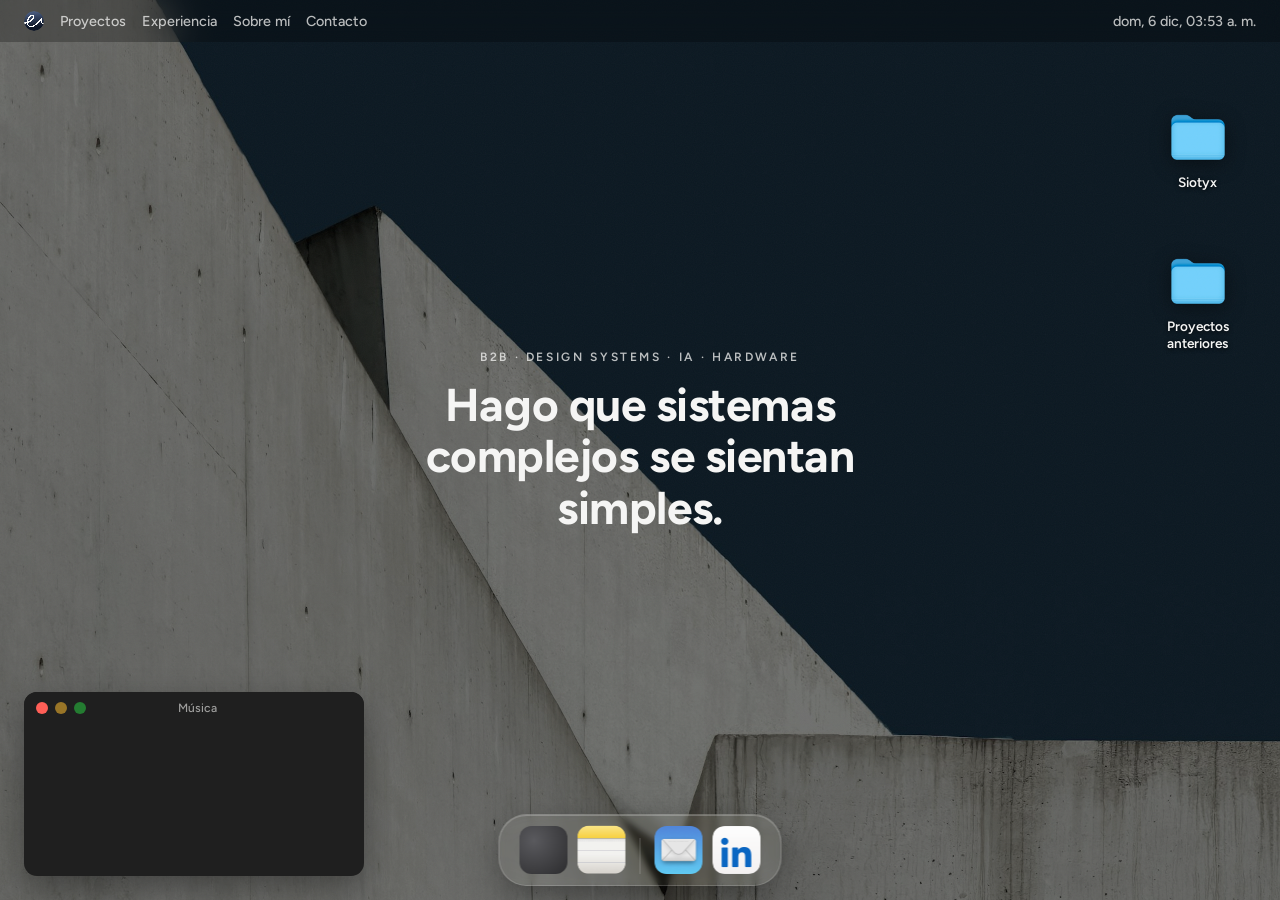
==== commit c29b0c2a: "Cambio de OG, Favicon y logo" ====
--- a/index.html
+++ b/index.html
@@ -16,6 +16,9 @@
   <meta property="og:description" content="Diseño productos para sistemas B2B complejos conectados a hardware, integrando arquitectura, design system y desarrollo en una misma mirada. Un proceso potenciado por IA para simplificar complejidad.">
   <meta property="og:url" content="https://evelynarianiescalante.github.io/Portfolio/">
   <meta property="og:image" content="https://evelynarianiescalante.github.io/Portfolio/assets/images/og-preview.jpg">
+  <meta property="og:image:width" content="1200">
+  <meta property="og:image:height" content="630">
+  <meta name="twitter:image" content="https://evelynarianiescalante.github.io/Portfolio/assets/images/og-preview.jpg">
   <meta property="og:image:alt" content="Escritorio del portfolio de Evelyn Ariani Escalante">
   <meta name="twitter:card" content="summary_large_image">
 
@@ -24,9 +27,9 @@
        El SVG es el principal (nítido a cualquier tamaño y pesa nada);
        el PNG de 32 es el plan B para Safari, que no acepta SVG acá;
        el de 180 es el que usa iOS al "Agregar a pantalla de inicio". -->
-  <link rel="icon" type="image/svg+xml" href="assets/icons/favicon.svg">
-  <link rel="icon" type="image/png" sizes="32x32" href="assets/icons/favicon-32.png">
-  <link rel="apple-touch-icon" href="assets/icons/favicon-180.png">
+  <link rel="icon" type="image/svg+xml" href="assets/icons/favicon.svg?v=2">
+  <link rel="icon" type="image/png" sizes="32x32" href="assets/icons/favicon-32.png?v=2">
+  <link rel="apple-touch-icon" href="assets/icons/favicon-180.png?v=2">
 
   <link rel="preconnect" href="https://fonts.googleapis.com">
   <link rel="preconnect" href="https://fonts.gstatic.com" crossorigin>
@@ -47,11 +50,11 @@
   <link rel="stylesheet" href="css/base/variables.css?v=55">
   <link rel="stylesheet" href="css/base/tipografia.css?v=55">
   <link rel="stylesheet" href="css/layout/escritorio.css?v=55">
-  <link rel="stylesheet" href="css/layout/menubar.css?v=55">
+  <link rel="stylesheet" href="css/layout/menubar.css?v=56">
   <link rel="stylesheet" href="css/components/icono-escritorio.css?v=55">
   <link rel="stylesheet" href="css/components/ventana.css?v=55">
   <link rel="stylesheet" href="css/components/dock.css?v=55">
-  <link rel="stylesheet" href="css/pages/home.css?v=59">
+  <link rel="stylesheet" href="css/pages/home.css?v=60">
 </head>
 
 <body>
@@ -66,11 +69,8 @@
            servidor y hereda contexto de CSS si algún día hace falta. El nombre
            sigue siendo texto vivo: seleccionable, indexable, accesible.
            aria-hidden en el SVG: es decorativo, el nombre ya dice quién es. -->
-      <a class="menubar__nombre" href="index.html" aria-label="Ir al inicio">
-        <svg class="menubar__logo" viewBox="0 0 20 18" fill="none" xmlns="http://www.w3.org/2000/svg" aria-hidden="true">
-          <path fill-rule="evenodd" clip-rule="evenodd" d="M11.8899 15.7312L18.8574 8.52076L11.8899 1.31307L4.50245 1.45408L8.0655 5.1203L6.28398 6.8829L0.459763 1.10156V16.1542L6.28398 10.1409L8.0655 12.1002L4.50245 15.7312H11.8899ZM11.8899 2.15912L18.1121 8.52076L11.7656 15.1385L5.41384 8.52076L11.8899 2.15912ZM5.77007 2.01812L8.47662 4.66202L11.0804 2.01812H5.77007ZM5.77007 15.1385L8.47662 12.4527L11.0804 15.1385H5.77007ZM1.04219 2.44114L5.90711 7.41168L4.70801 8.52076L5.90711 9.77357L0.939404 14.7441L1.04219 2.44114Z" fill="#B0CAF3" stroke="#B0CAF3" stroke-width="0.919883"/>
-        </svg>
-        Evelyn Ariani
+      <a class="menubar__nombre" href="index.html" aria-label="Evelyn Ariani — Inicio">
+        <img class="menubar__logo" src="assets/icons/favicon.svg?v=2" alt="Evelyn Ariani">
       </a>
 
       <!-- Menú final acordado (2026-08-15): Proyectos · Experiencia ·
--- a/css/layout/menubar.css
+++ b/css/layout/menubar.css
@@ -44,9 +44,10 @@
 }
 
 .menubar__logo {
-  width: 17px;
-  height: auto;
-  flex-shrink: 0; /* el pez no se comprime aunque falte espacio */
+  width: 20px;
+  height: 20px;
+  flex-shrink: 0; /* el logo no se comprime aunque falte espacio */
+  display: block;
 }
 
 /* Bloque derecho: reloj + hamburguesa.
--- a/css/pages/home.css
+++ b/css/pages/home.css
@@ -47,7 +47,7 @@
    (rutas desde este archivo CSS: ../../assets/...) */
 .fthumb--health  { background-image: url('../../assets/images/casos-de-estudio/health-app/2-preview.webp'); }
 .fthumb--transporte { background-image: url('../../assets/images/casos-de-estudio/transporte/cover-intro.webp'); }
-.fthumb--retail { background-image: url('../../assets/images/casos-de-estudio/retail/cover-intro.webp'); }
+.fthumb--retail { background-image: url('../../assets/images/casos-de-estudio/retail/tile-square.webp'); }
 .fthumb--pedidos { background-image: url('../../assets/images/casos-de-estudio/pedidos-gestion/1-preview.webp'); }
 .fthumb--wifi    { background-image: url('../../assets/images/casos-de-estudio/wifi-marketing/1-preview.webp'); }
 .fthumb--aika    { background-image: url('../../assets/images/casos-de-estudio/aika/1-preview.webp'); }
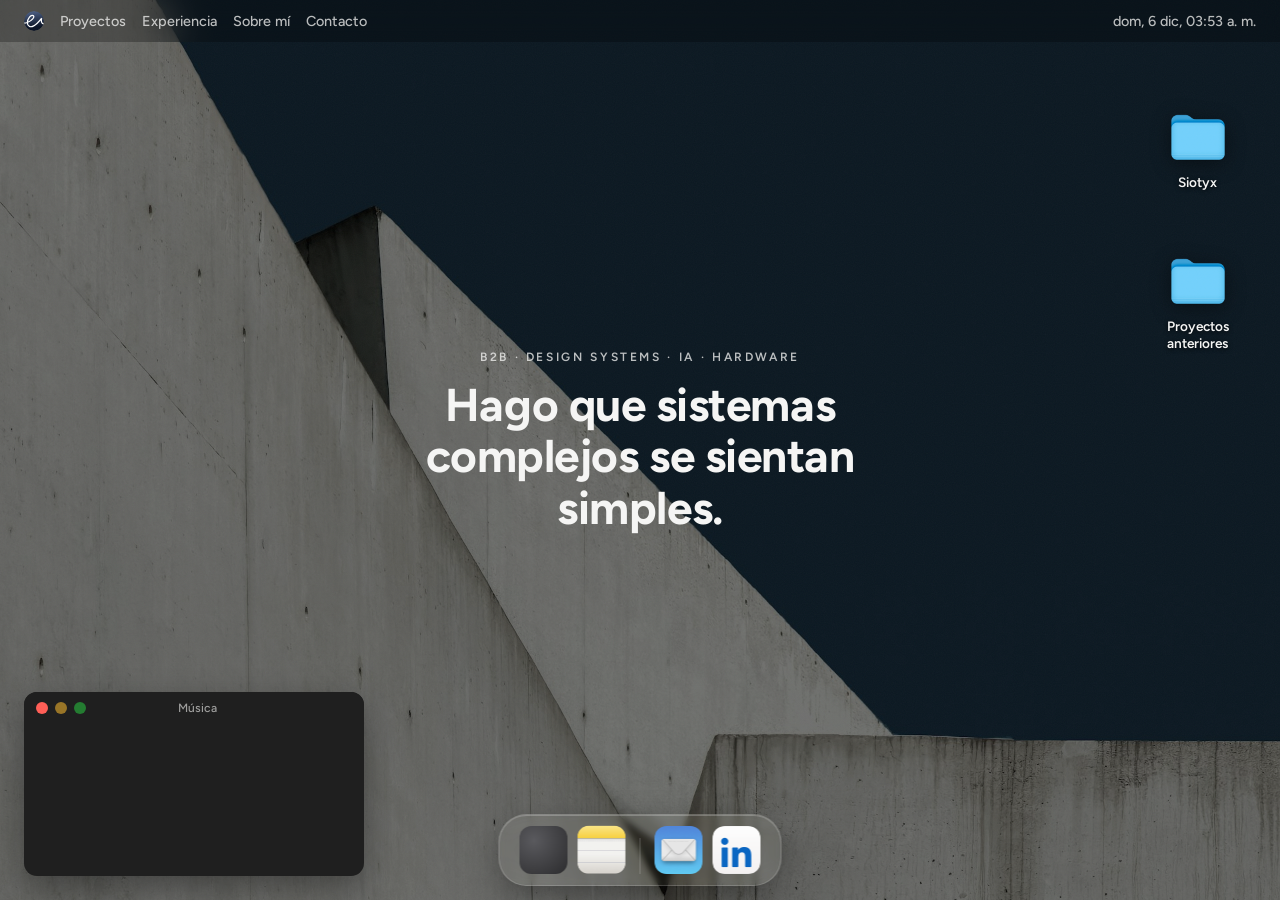
==== commit 46d6b020: "correciones favion y tile retail" ====
--- a/index.html
+++ b/index.html
@@ -27,9 +27,9 @@
        El SVG es el principal (nítido a cualquier tamaño y pesa nada);
        el PNG de 32 es el plan B para Safari, que no acepta SVG acá;
        el de 180 es el que usa iOS al "Agregar a pantalla de inicio". -->
-  <link rel="icon" type="image/svg+xml" href="assets/icons/favicon.svg?v=2">
-  <link rel="icon" type="image/png" sizes="32x32" href="assets/icons/favicon-32.png?v=2">
-  <link rel="apple-touch-icon" href="assets/icons/favicon-180.png?v=2">
+  <link rel="icon" type="image/svg+xml" href="assets/icons/favicon.svg?v=3">
+  <link rel="icon" type="image/png" sizes="32x32" href="assets/icons/favicon-32.png?v=3">
+  <link rel="apple-touch-icon" href="assets/icons/favicon-180.png?v=3">
 
   <link rel="preconnect" href="https://fonts.googleapis.com">
   <link rel="preconnect" href="https://fonts.gstatic.com" crossorigin>
@@ -54,7 +54,7 @@
   <link rel="stylesheet" href="css/components/icono-escritorio.css?v=55">
   <link rel="stylesheet" href="css/components/ventana.css?v=55">
   <link rel="stylesheet" href="css/components/dock.css?v=55">
-  <link rel="stylesheet" href="css/pages/home.css?v=60">
+  <link rel="stylesheet" href="css/pages/home.css?v=61">
 </head>
 
 <body>
@@ -70,7 +70,7 @@
            sigue siendo texto vivo: seleccionable, indexable, accesible.
            aria-hidden en el SVG: es decorativo, el nombre ya dice quién es. -->
       <a class="menubar__nombre" href="index.html" aria-label="Evelyn Ariani — Inicio">
-        <img class="menubar__logo" src="assets/icons/favicon.svg?v=2" alt="Evelyn Ariani">
+        <img class="menubar__logo" src="assets/icons/favicon.svg?v=3" alt="Evelyn Ariani">
       </a>
 
       <!-- Menú final acordado (2026-08-15): Proyectos · Experiencia ·
@@ -461,6 +461,7 @@
           <h3>Habilidades</h3>
           <p>Design Systems · Design Tokens · UX Research · Arquitectura de información ·
           User Flows · Wireframing · Prototipado · Motion Design · Visual Design ·
+          Accesibilidad web (WCAG 2.1/2.2 AA) ·
           Atomic Design · Design Thinking y heurísticas · Diseño asistido por IA ·
           Comunicación efectiva y colaboración con desarrollo</p>
 
--- a/css/pages/home.css
+++ b/css/pages/home.css
@@ -47,7 +47,7 @@
    (rutas desde este archivo CSS: ../../assets/...) */
 .fthumb--health  { background-image: url('../../assets/images/casos-de-estudio/health-app/2-preview.webp'); }
 .fthumb--transporte { background-image: url('../../assets/images/casos-de-estudio/transporte/cover-intro.webp'); }
-.fthumb--retail { background-image: url('../../assets/images/casos-de-estudio/retail/tile-square.webp'); }
+.fthumb--retail { background-image: url('../../assets/images/casos-de-estudio/retail/cover-intro.webp'); }
 .fthumb--pedidos { background-image: url('../../assets/images/casos-de-estudio/pedidos-gestion/1-preview.webp'); }
 .fthumb--wifi    { background-image: url('../../assets/images/casos-de-estudio/wifi-marketing/1-preview.webp'); }
 .fthumb--aika    { background-image: url('../../assets/images/casos-de-estudio/aika/1-preview.webp'); }
@@ -414,11 +414,6 @@
     height: 220px;
   }
 
-  /* Retail: en mobile la ventana recortaba los mockups; usamos un tile pensado
-     para mobile (dispositivos protagonistas). */
-  #ventana-retail .proyecto__imagen {
-    background-image: url('../../assets/images/casos-de-estudio/retail/tile-mobile.webp');
-  }
 }
 
 
